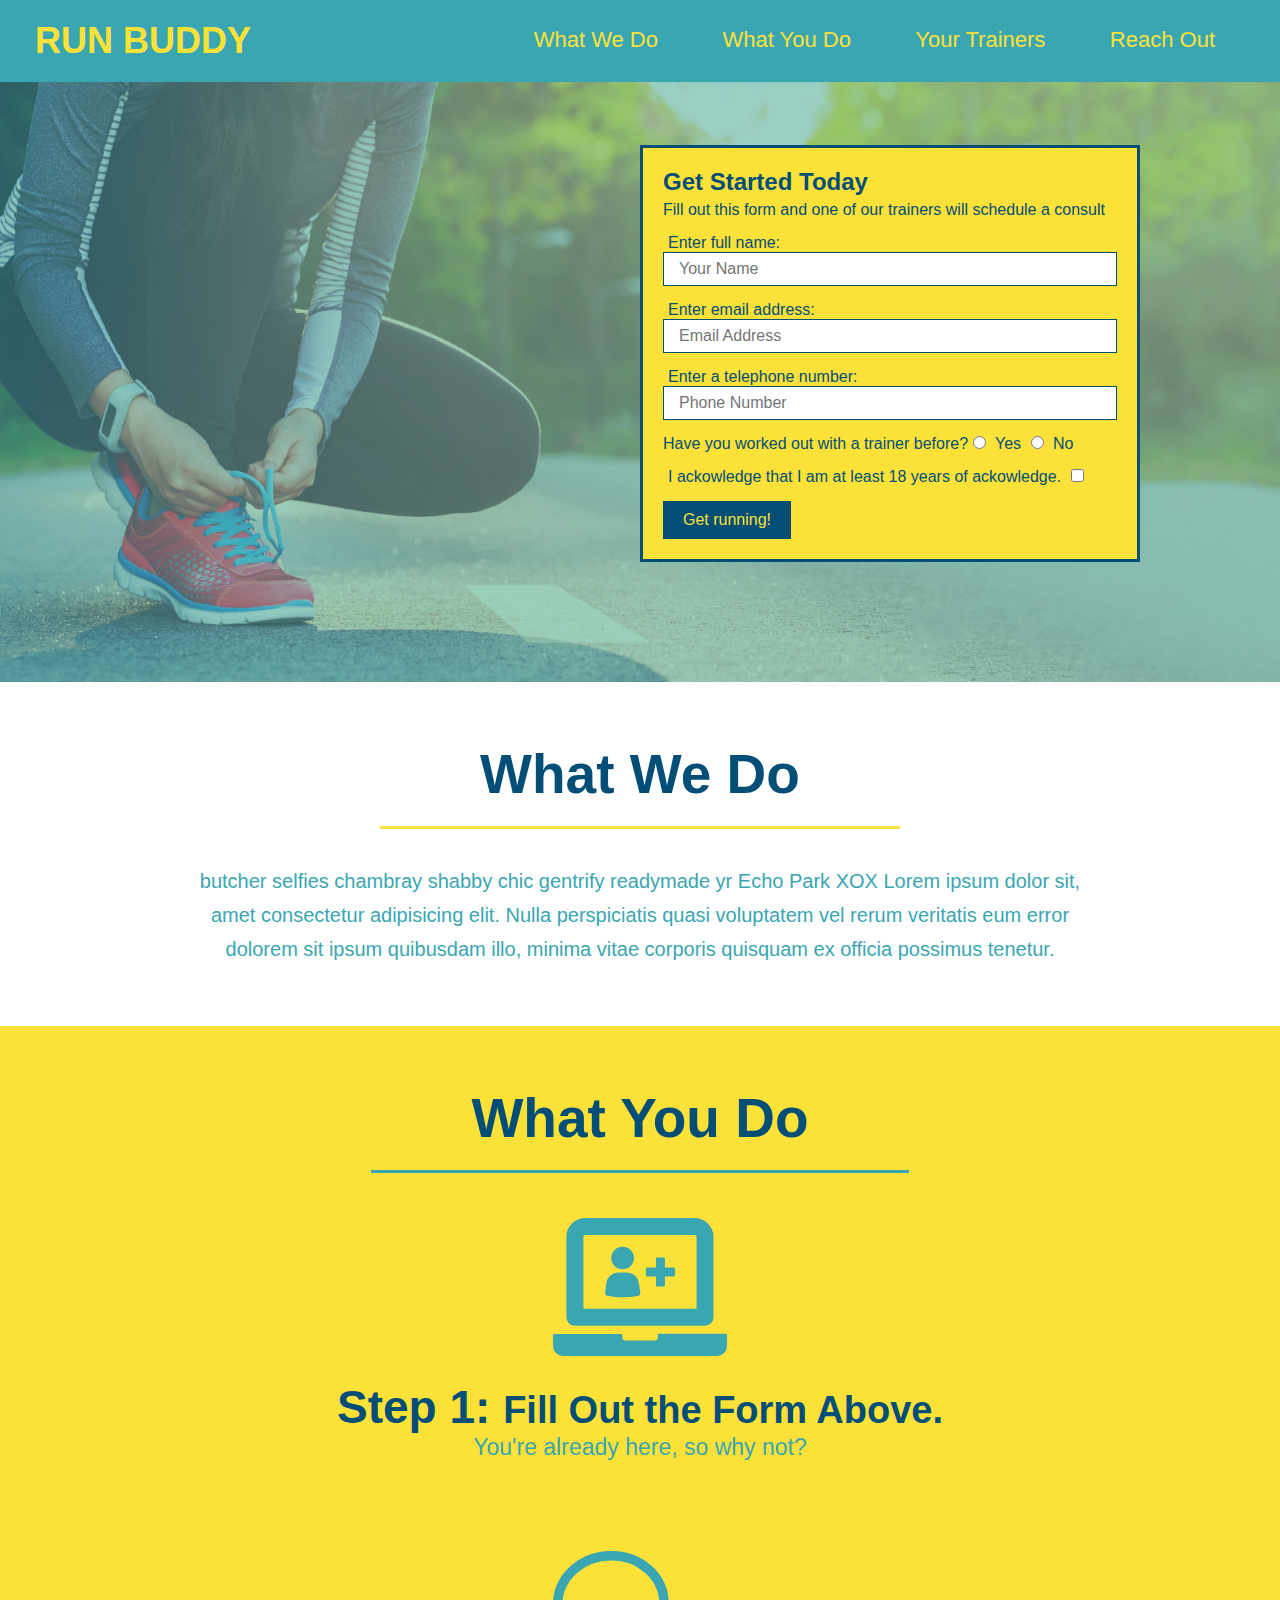
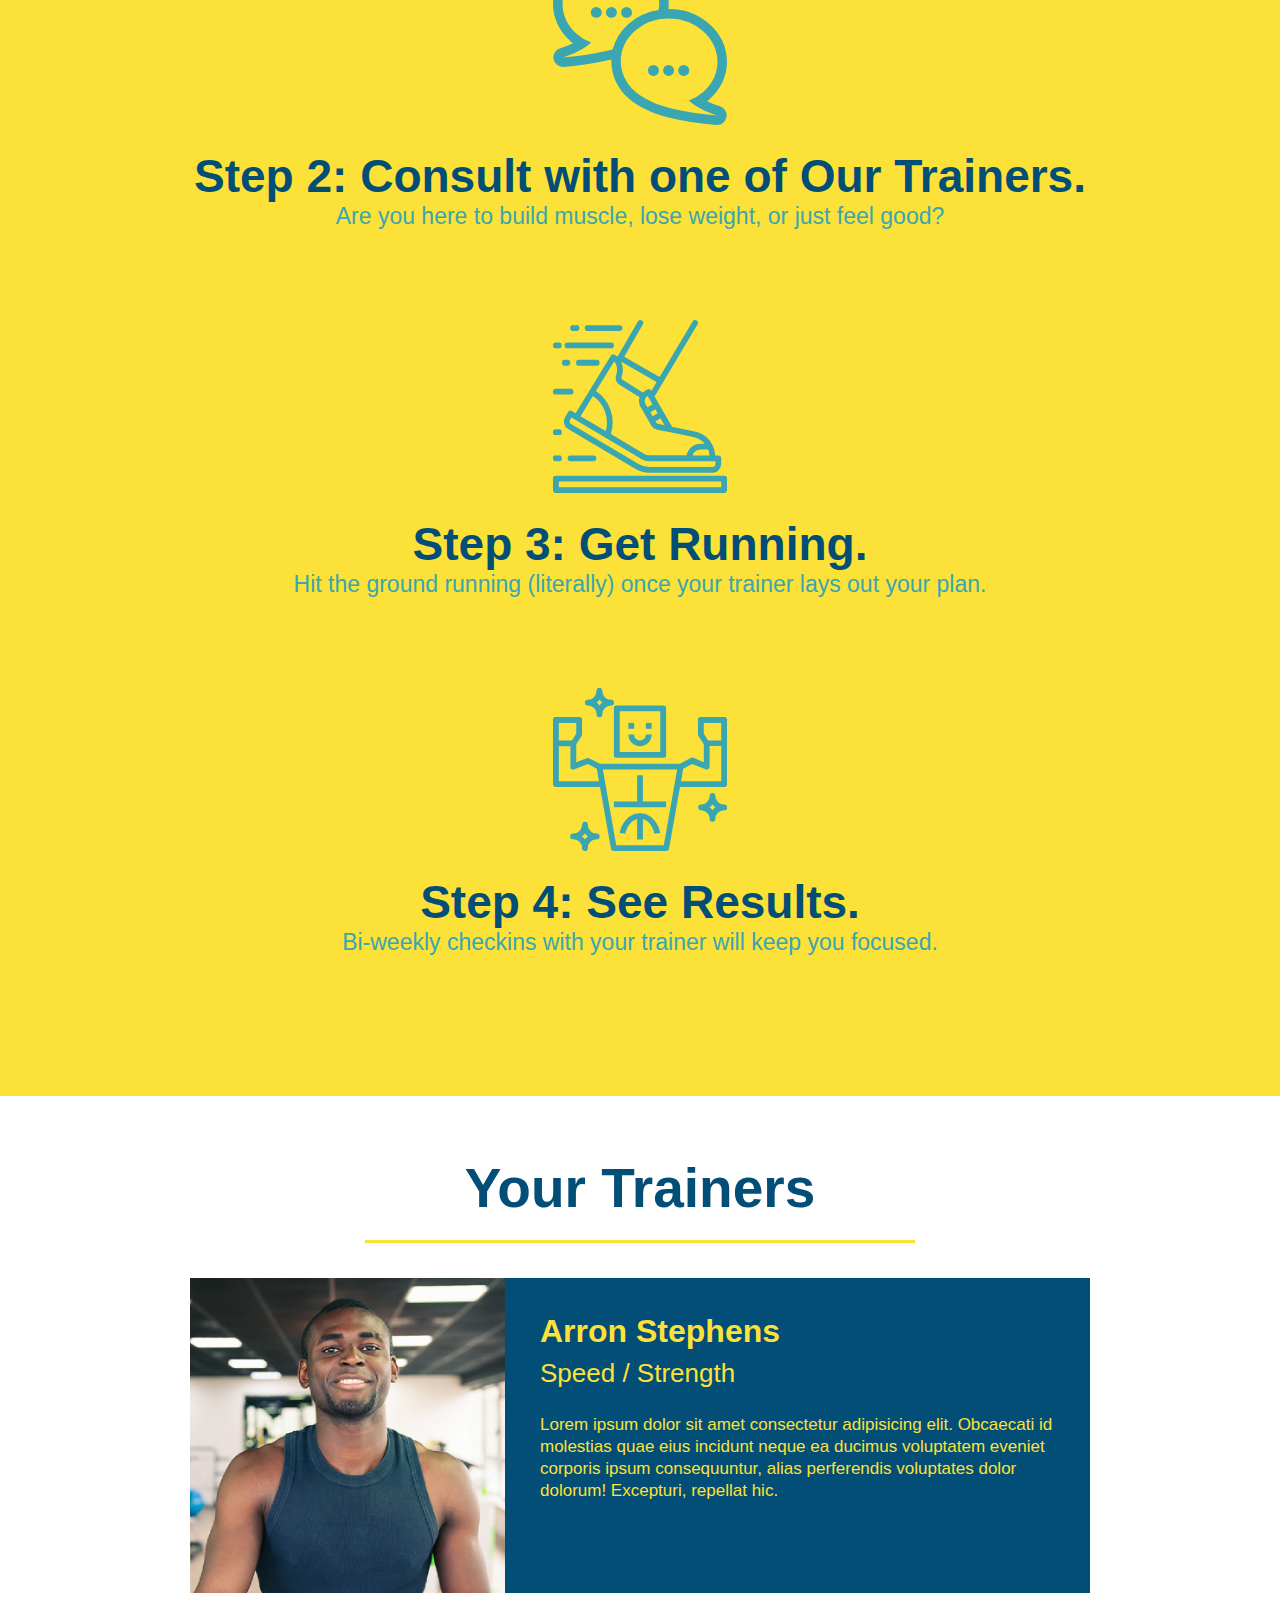
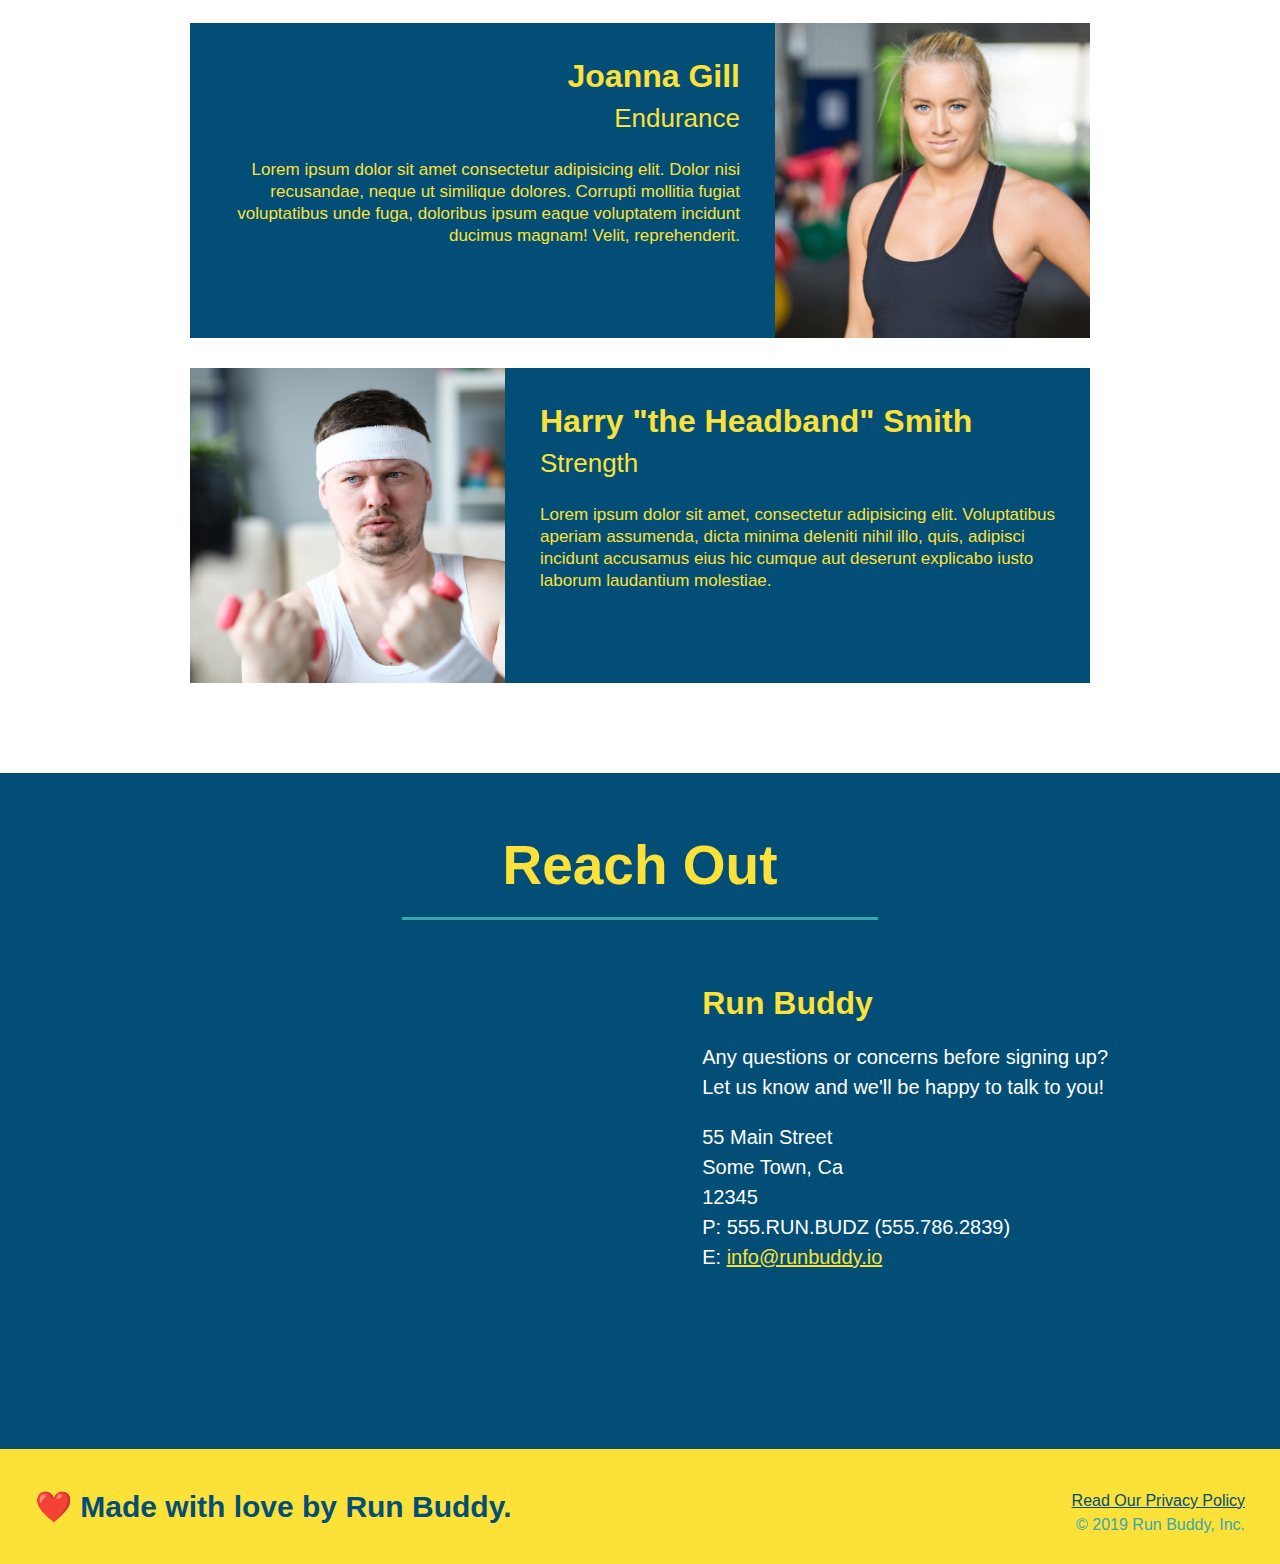
==== index.html @ dbcf0a09 "privacy policy" ====
<!DOCTYPE html>
<html lang="en">
  <head>
    <meta charset="UTF-8" />
    <meta http-equiv="X-UA-Compatible" content="IE=edge" />
    <meta name="viewport" content="width=device-width, initial-scale=1.0" />
    <title>Run Buddy</title>
    <link rel="stylesheet" href="./assets/css/style.css" />
  </head>
  <body>
    <!-- navigation -->
    <header>
      <h1>
        <a href="/">RUN BUDDY</a>
      </h1>
      <nav>
        <!-- Unordered list element -->
        <ul>
          <!-- List item element -->
          <li>
            <!-- Anchor element -->
            <a href="#what-we-do">What We Do</a>
          </li>
          <li>
            <a href="#what-you-do">What You Do</a>
          </li>
          <li>
            <a href="#your-trainers">Your Trainers</a>
          </li>
          <li>
            <a href="#reach-out">Reach Out</a>
          </li>
        </ul>
      </nav>
    </header>

    <!-- hero/jumbotron -->
    <section class="hero">
      <div class="hero-form">
        <h3>Get Started Today</h3>
        <p>
          Fill out this form and one of our trainers will schedule a consult
        </p>
        <form>
          <label for="name">Enter full name:</label>
          <input
            type="text"
            placeholder="Your Name"
            name="name"
            id="name"
            class="form-input"
          />
          <label for="email">Enter email address:</label>
          <input
            type="email"
            placeholder="Email Address"
            name="email"
            id="email"
            class="form-input"
          />
          <label for="phone">Enter a telephone number:</label>
          <input
            type="tel"
            placeholder="Phone Number"
            name="phone"
            id="phone"
            class="form-input"
          />
          <p>
            Have you worked out with a trainer before?
            <input type="radio" name="trainer-confirm" id="trainer-yes" />
            <label for="trainer-yes">Yes</label>
            <input type="radio" name="trainer-confirm" id="trainer-no" />
            <label for="trainer-no">No</label>
          </p>
          <p>
            <label for="checkbox"
              >I ackowledge that I am at least 18 years of ackowledge.</label
            >
            <input type="checkbox" name="age-confirm" id="checkbox" />
          </p>
          <button type="submit">Get running!</button>
        </form>
      </div>
    </section>
    <!-- end hero -->

    <!-- "what we do" section -->
    <section id="what-we-do" class="intro">
      <h2 class="section-title primary-border">What We Do</h2>
      <p>
        butcher selfies chambray shabby chic gentrify readymade yr Echo Park XOX
        Lorem ipsum dolor sit, amet consectetur adipisicing elit. Nulla
        perspiciatis quasi voluptatem vel rerum veritatis eum error dolorem sit
        ipsum quibusdam illo, minima vitae corporis quisquam ex officia possimus
        tenetur.
      </p>
    </section>

    <!-- "what you do" section -->
    <section id="what-you-do" class="steps">
      <h2 class="section-title secondary-border">What You Do</h2>

      <div>
        <img src="./assets/images/step-1.svg" alt="" />
        <h3>Step 1: <span>Fill Out the Form Above.</span></h3>
        <p>You're already here, so why not?</p>
      </div>

      <div>
        <img src="./assets/images/step-2.svg" alt="" />
        <h3>Step 2: Consult with one of Our Trainers.</h3>
        <p>Are you here to build muscle, lose weight, or just feel good?</p>
      </div>

      <div>
        <img src="./assets/images/step-3.svg" alt="" />
        <h3>Step 3: Get Running.</h3>
        <p>
          Hit the ground running (literally) once your trainer lays out your
          plan.
        </p>
      </div>

      <div>
        <img src="./assets/images/step-4.svg" alt="" />
        <h3>Step 4: See Results.</h3>
        <p>Bi-weekly checkins with your trainer will keep you focused.</p>
      </div>
    </section>

    <!-- "your trainers" section -->
    <section id="your-trainers" class="trainers">
      <h2 class="section-title primary-border">Your Trainers</h2>
      <!-- first trainer bio -->
      <article class="trainer">
        <img
          src="./assets/images/trainer-1.jpg"
          alt="Arron Stephens in his workout clothes, ready to pump iron"
        />
        <div class="trainer-bio text-left">
          <h3>Arron Stephens</h3>
          <h4>Speed / Strength</h4>
          <p>
            Lorem ipsum dolor sit amet consectetur adipisicing elit. Obcaecati
            id molestias quae eius incidunt neque ea ducimus voluptatem eveniet
            corporis ipsum consequuntur, alias perferendis voluptates dolor
            dolorum! Excepturi, repellat hic.
          </p>
        </div>
      </article>

      <!-- second trainer bio -->
      <article class="trainer">
        <div class="trainer-bio text-right">
          <h3>Joanna Gill</h3>
          <h4>Endurance</h4>
          <p>
            Lorem ipsum dolor sit amet consectetur adipisicing elit. Dolor nisi
            recusandae, neque ut similique dolores. Corrupti mollitia fugiat
            voluptatibus unde fuga, doloribus ipsum eaque voluptatem incidunt
            ducimus magnam! Velit, reprehenderit.
          </p>
        </div>
        <img
          src="./assets/images/trainer-2.jpg"
          alt="Joanna Gill cooling off after a workout"
        />
      </article>

      <!-- third trainer bio -->
      <article class="trainer">
        <img
          src="./assets/images/trainer-3.jpg"
          alt="Harry Smith wearing a headband and lifting comically small pick weights"
        />
        <div class="trainer-bio text-left">
          <h3>Harry "the Headband" Smith</h3>
          <h4>Strength</h4>
          <p>
            Lorem ipsum dolor sit amet, consectetur adipisicing elit.
            Voluptatibus aperiam assumenda, dicta minima deleniti nihil illo,
            quis, adipisci incidunt accusamus eius hic cumque aut deserunt
            explicabo iusto laborum laudantium molestiae.
          </p>
        </div>
      </article>
    </section>

    <!-- "reach out" section -->
    <section id="reach-out" class="contact">
      <h2 class="section-title secondary-border">Reach Out</h2>

      <!-- contact container -->
      <div class="contact-info">
        <div>
          <iframe
            src="https://www.google.com/maps/embed?pb=!1m18!1m12!1m3!1d3260.3465795757857!2d-80.78677538434223!3d35.19783518030965!2m3!1f0!2f0!3f0!3m2!1i1024!2i768!4f13.1!3m3!1m2!1s0x8854203e83186097%3A0xf9cd28a98b1a305d!2s4221%20Commonwealth%20Ave%2C%20Charlotte%2C%20NC%2028205!5e0!3m2!1sen!2sus!4v1635242541361!5m2!1sen!2sus"
            style="border: 0"
            allowfullscreen=""
            loading="lazy"
          >
          </iframe>
        </div>
        <div>
          <h3>Run Buddy</h3>
          <p>
            Any questions or concerns before signing up?
            <br />
            Let us know and we'll be happy to talk to you!
          </p>
          <address>
            55 Main Street <br />
            Some Town, Ca <br />
            12345<br />
            P: 555.RUN.BUDZ (555.786.2839)<br />
            E: <a href="mailto:info@runbuddy.io">info@runbuddy.io</a>
          </address>
        </div>
      </div>
    </section>

    <!-- footer -->
    <footer>
      <h2>❤️ Made with love by Run Buddy.</h2>
      <div>
        <a href="./privacy-policy.html">Read Our Privacy Policy</a><br />
        &copy; 2019 Run Buddy, Inc.
      </div>
    </footer>
  </body>
</html>
---- assets/css/style.css ----
* {
    margin: 0;
    padding: 0;
    box-sizing: border-box;
}

body {
    color: #39a6b2;
    font-family: Helvetica, Arial, sans-serif;
}

header {
    padding: 20px 35px;
    background-color: #39a6b2;
}

header h1 {
    font-weight: bold;
    font-size: 36px;
    color: #fce138;
    margin: 0;
    display: inline;
}

header a {
    text-decoration: none;
    color: #fce138;
}

header nav {
    float: right;
    margin: 7px 0;
}

header nav ul li {
    display: inline;
}

header nav ul li a {
    margin: 0 30px;
    font-weight: lighter;
    font-size: 22px;
}

footer {
    background: #fce138;
    width: 100%;
    padding: 40px 35px;
}

footer h2 {
    display: inline;
    color: #024e76;
    font-size: 30px;
    margin: 0;
}

footer div {
    float: right;
    line-height: 1.5;
    text-align: right;
}

footer a {
    color: #024e76;
}

section {
    padding: 60px;
}

/* Hero Style Start */
.hero {
    background-image: url("../images/hero-bg.jpg");
    height: 600px;
    background-size: cover;
    background-position: center;
    position: relative;
}

.hero-form {
    border: solid 3px #024e76;
    background-color: #fce138;
    padding: 20px;
    width: 500px;
    color: #024e76;
    position: absolute;
    bottom: 120px;
    right: 140px;
}

.hero-form h3 {
    font-size: 24px;
    margin: 0px;
}

.hero-form p {
    margin: 5px 0 15px 0;
}

.form-input {
    border: 1px solid #024e76;
    display: block;
    padding: 7px 15px;
    font-size: 16px;
    color: #024e76;
    width: 100%;
    margin-bottom: 15px;
}

.hero-form label {
    margin: 0 5px;
}

.hero-form button {
    color: #fce138;
    background-color: #024e76;
    border: none;
    padding: 10px 20px;
    font-size: 16px;
}
/* Hero Style End */

.intro {
    text-align: center;
}

.intro p {
    line-height: 1.7;
    color: #39a6b2;
    width: 80%;
    font-size: 20px;
    margin: 0 auto;
}

.steps {
    text-align: center;
    background: #fce138;
}

.steps div {
    margin-bottom: 80px;
}

.steps img {
    width: 15%;
    margin: 10px 0;
}

.steps h3 {
    color: #024e76;
    font-size: 46px;
    margin-top: 10px;
}

.steps p {
    color: #39a6b2;
    font-size: 23px;
}

.steps span {
    font-size: 38px;
}

/*trainers section*/
.trainers {
    text-align: center;
}

.trainer {
    width: 900px;
    margin: 0 auto 30px auto;
    background: #024e76;
    color: #fce138;
    overflow: auto;
}

.trainer img {
    width: 35%;
    float: left;
}

.trainer-bio {
    padding: 35px;
    float: left;
    width: 65%;
}

.trainer-bio h3 {
    font-size: 32px;
    margin-bottom: 8px;
}

.trainer-bio h4 {
    font-weight: lighter;
    font-size: 26px;
    margin-bottom: 25px;
}

.trainer-bio p {
    font-size: 17px;
    line-height: 1.3;
}

/* Reach Out Styles Start */
.contact {
    text-align: center;
    background: #024e76;
}

.contact h2 {
    color: #fce138;
}

.contact-info iframe {
    width: 400px;
    height: 400px;
}

.contact-info div {
    width: 410px;
    display: inline-block;
    vertical-align: top;
    text-align: left;
    margin: 30px 0 0 60px;
    color: white;
}

.contact-info h3 {
    color: #fce138;
    font-size: 32px;
}

.contact-info p, .contact-info address {
    margin: 20px 0;
    line-height: 1.5;
    font-size: 20px;
    font-style: normal;
}

.contact-info a {
    color: #fce138;
}

/*utility classes*/
.section-title {
    font-size: 55px;
    display: inline-block;
    padding: 0 100px 20px 100px;
    border-bottom: 3px solid;
    margin-bottom: 35px;
    color: #024e76;
  }
    
.primary-border {
    border-color: #fce138;
  }

.secondary-border {
    border-color: #39a6b2;
}

.text-left {
    text-align: left;
}

.text-right {
    text-align: right;
}
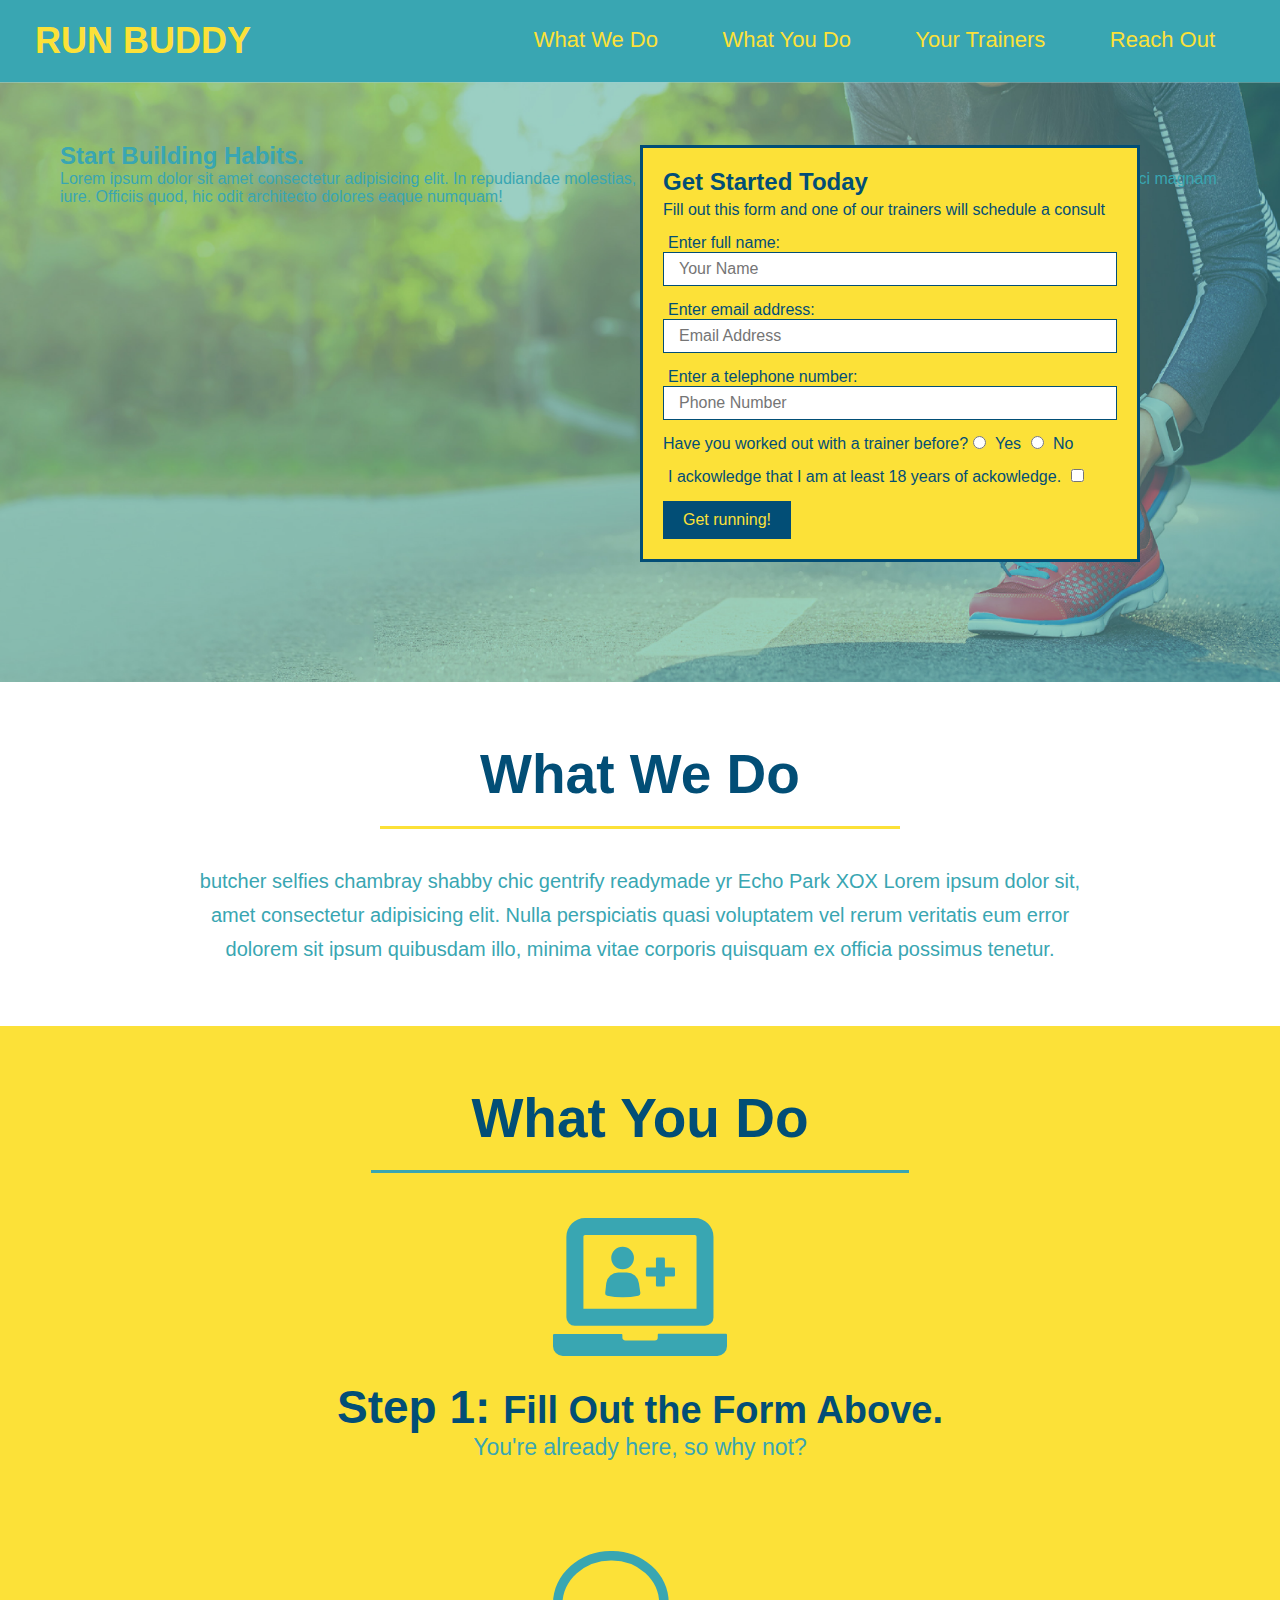
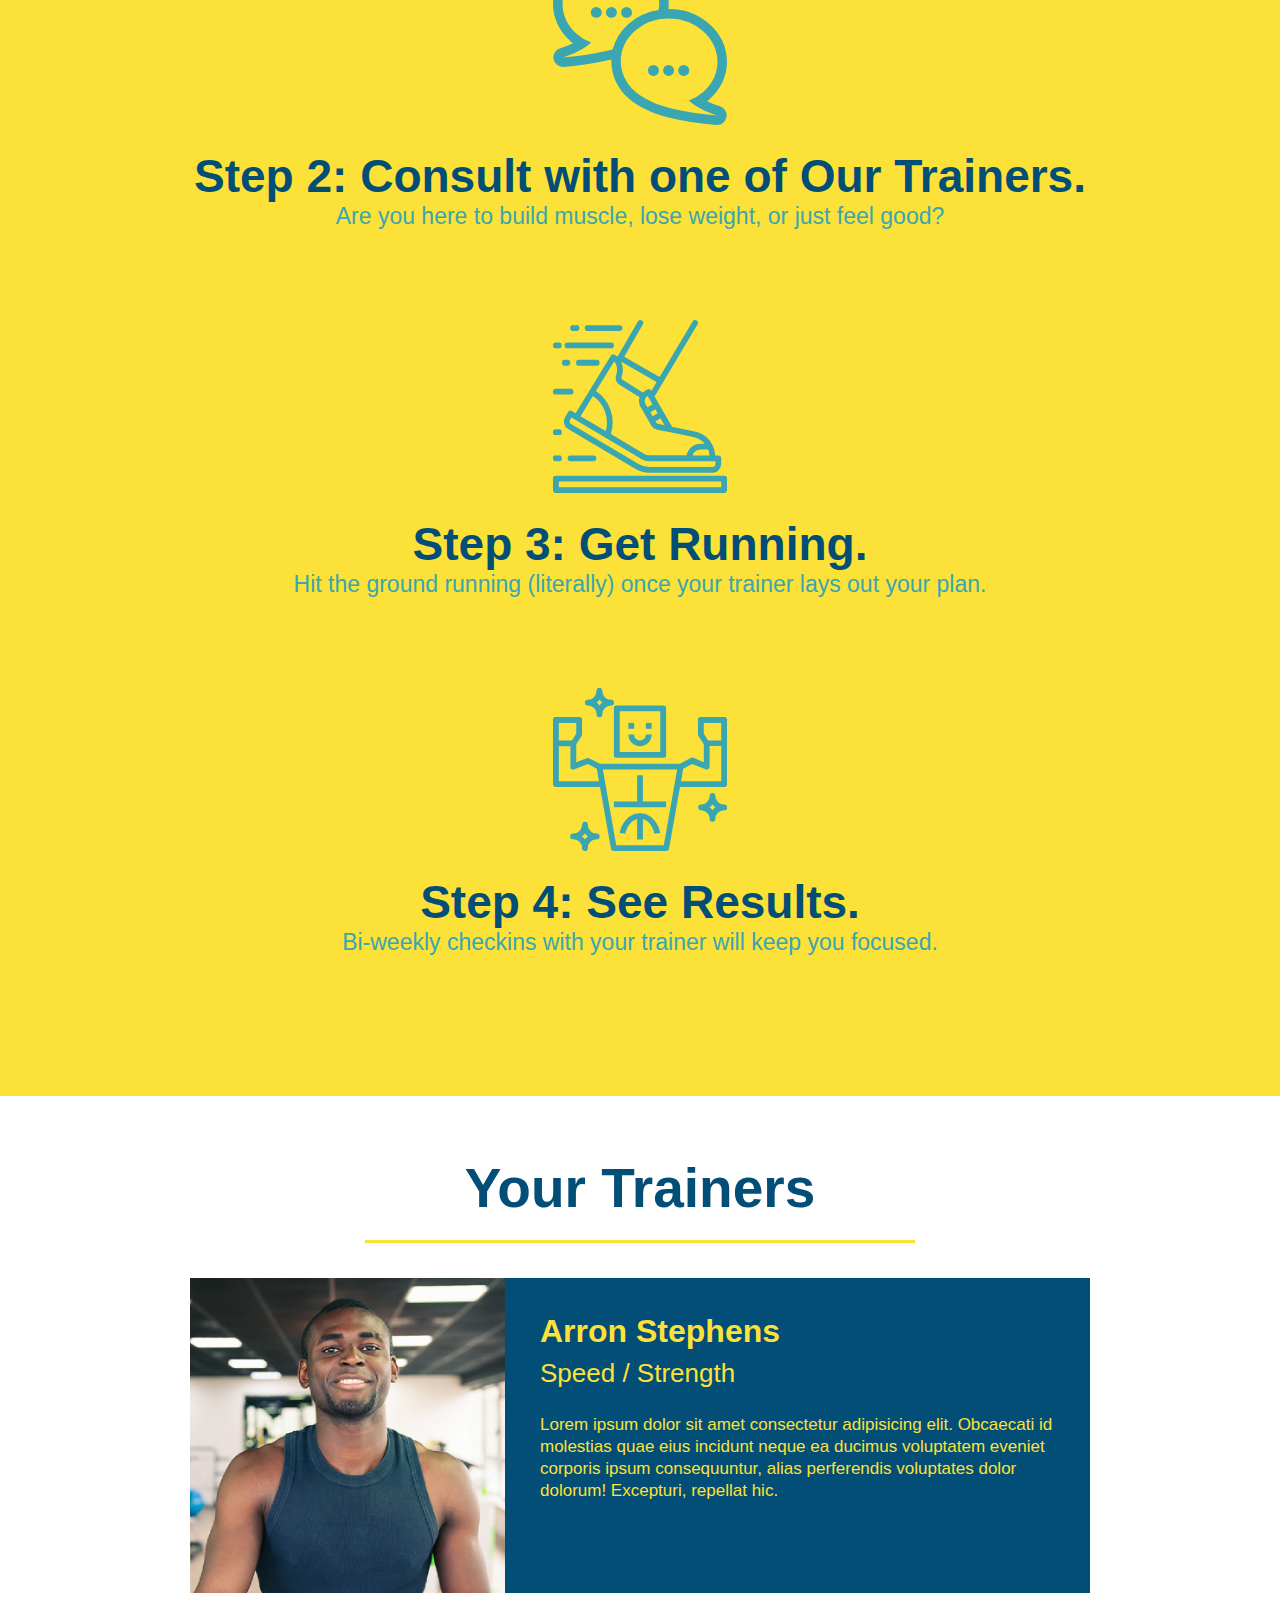
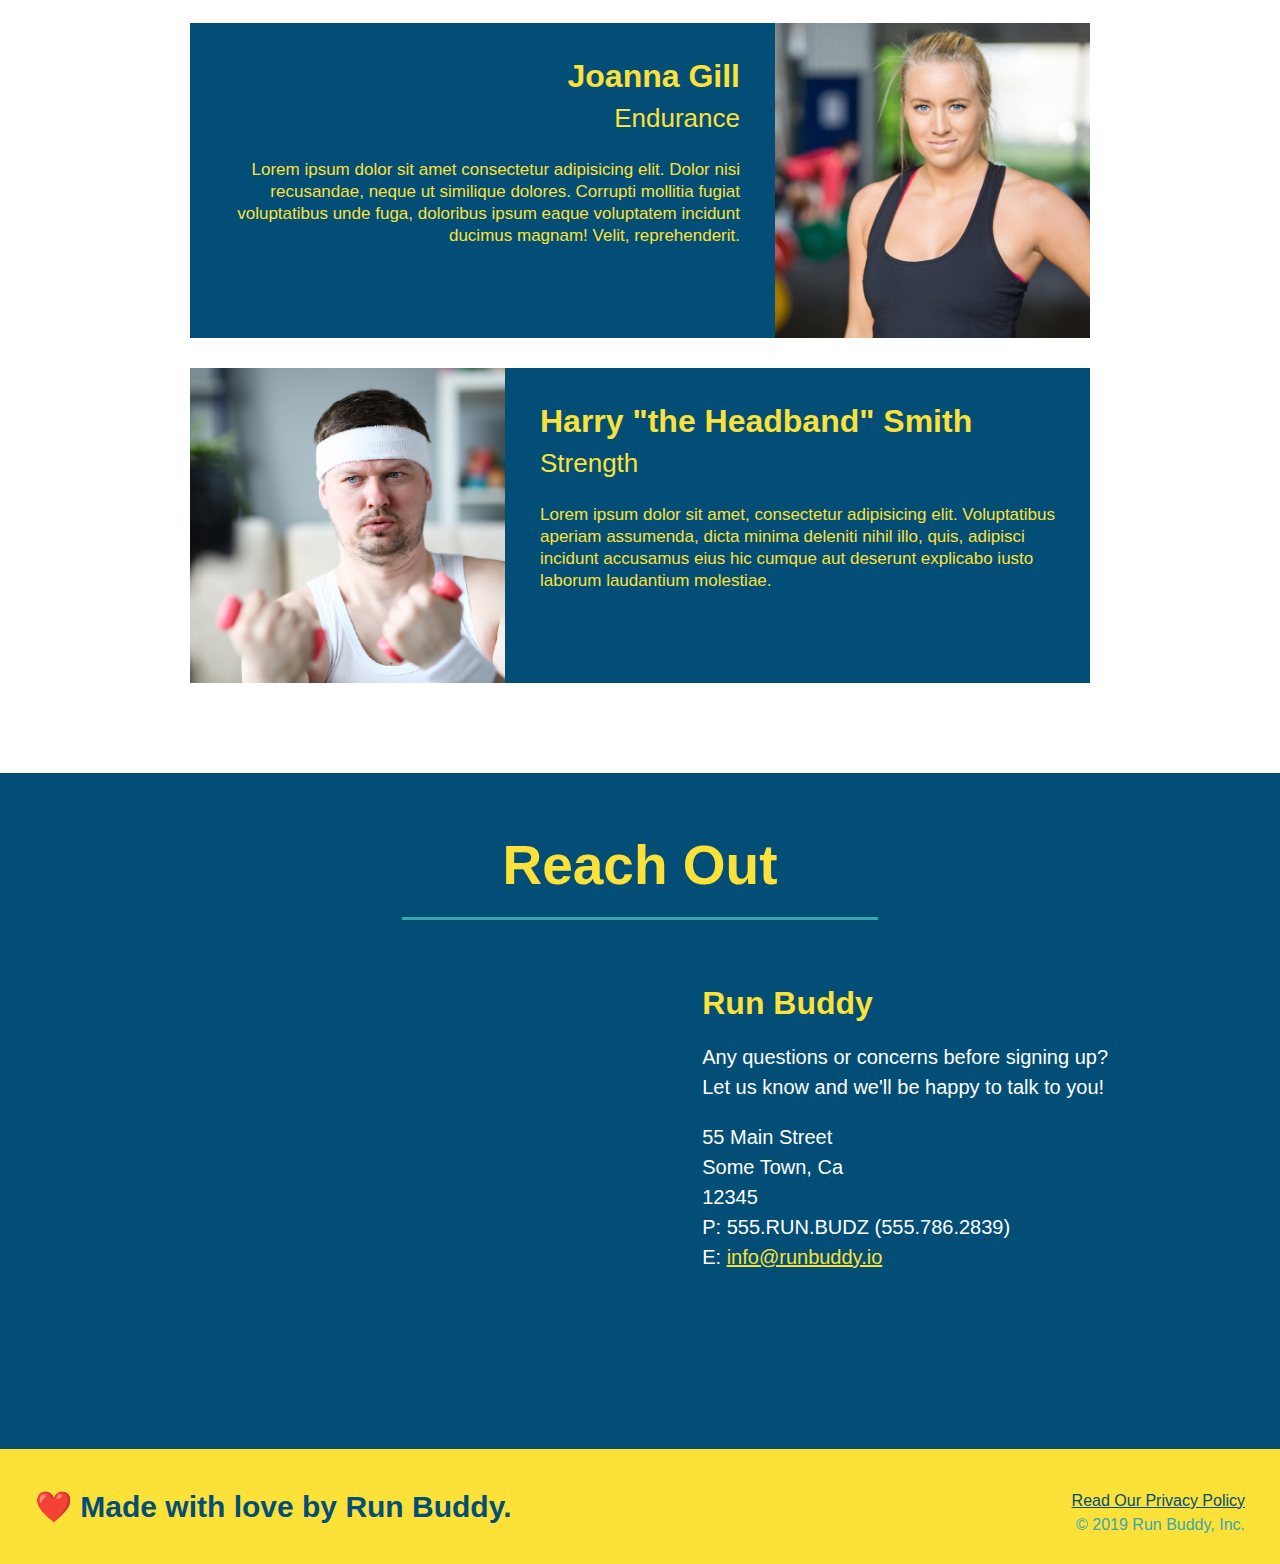
==== commit 29dbc5ec: "add content to hero, replace image" ====
--- a/index.html
+++ b/index.html
@@ -36,6 +36,12 @@
 
     <!-- hero/jumbotron -->
     <section class="hero">
+      <div class="hero-cta">
+        <h2>Start Building Habits.</h2>
+        <p>
+          Lorem ipsum dolor sit amet consectetur adipisicing elit. In repudiandae molestias, accusamus culpa harum officiis, necessitatibus tenetur sint non, adipisci magnam iure. Officiis quod, hic odit architecto dolores eaque numquam!
+        </p>
+      </div>
       <div class="hero-form">
         <h3>Get Started Today</h3>
         <p>
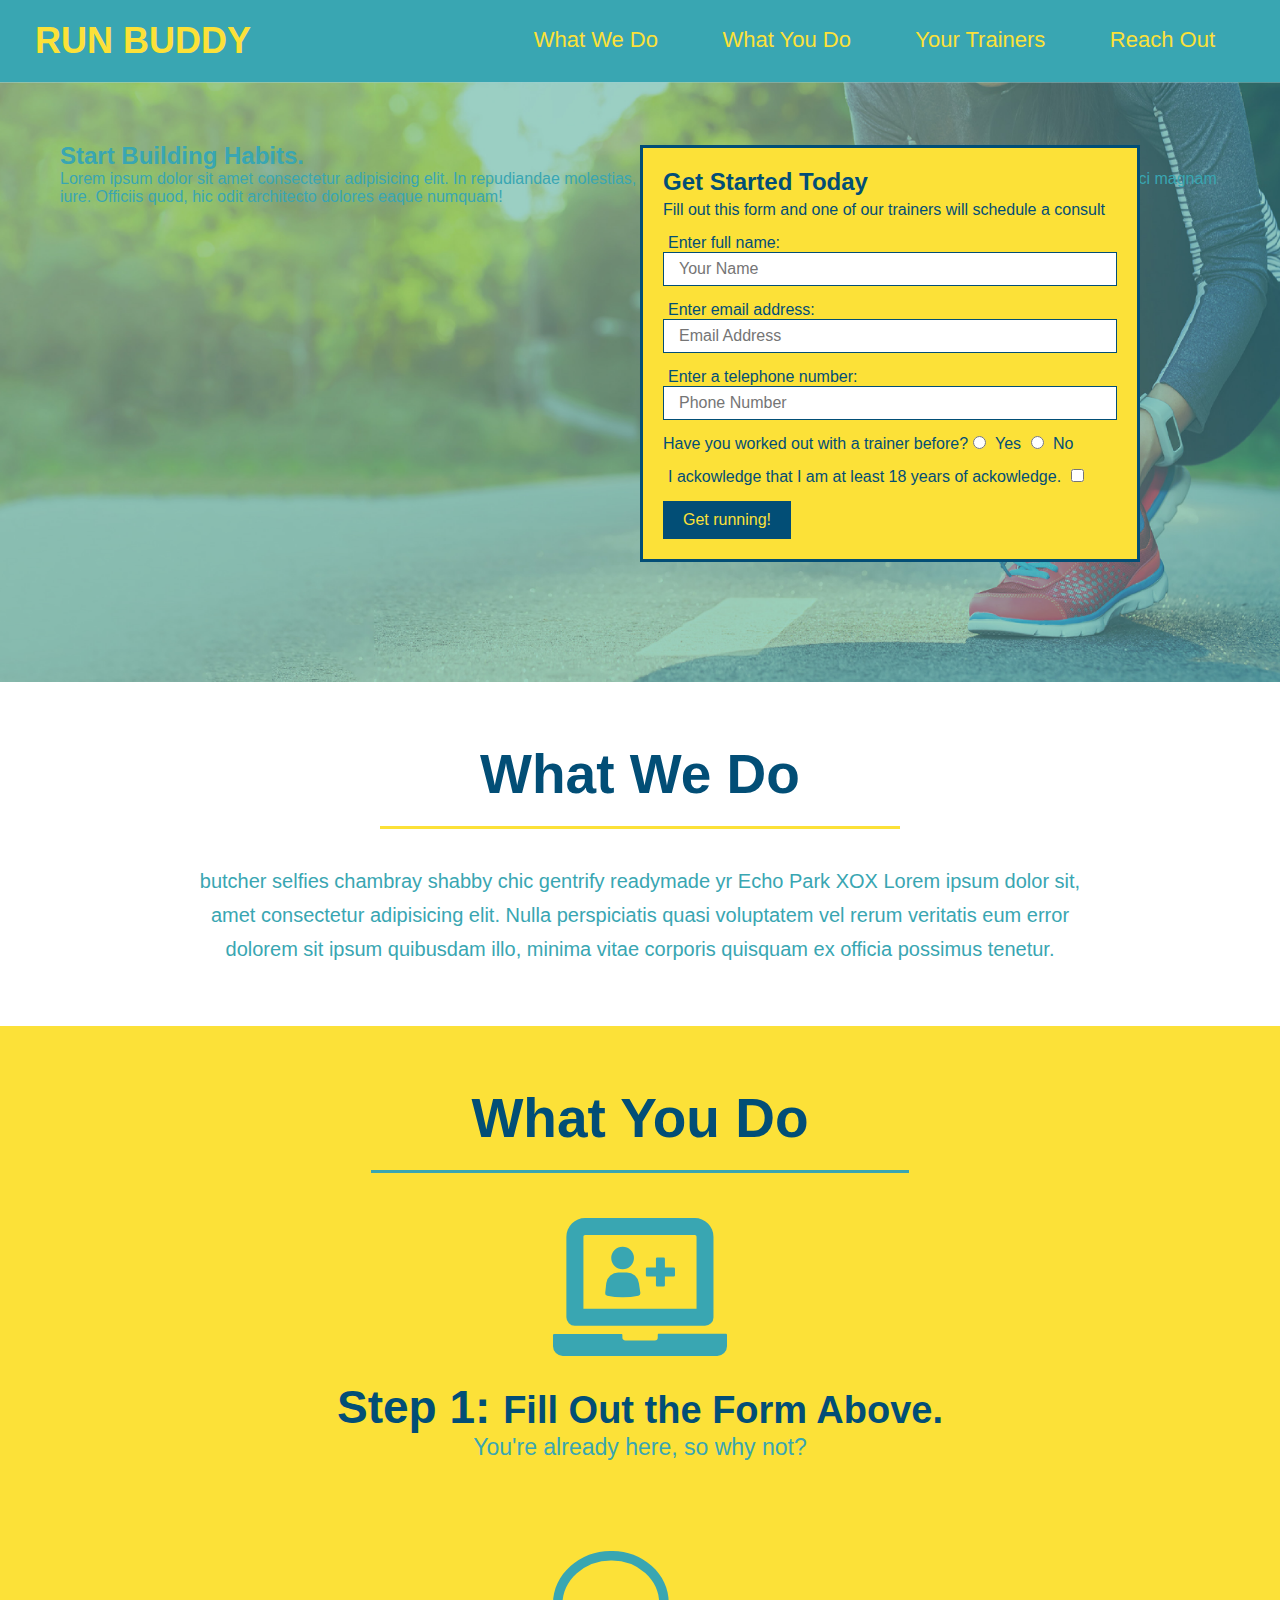
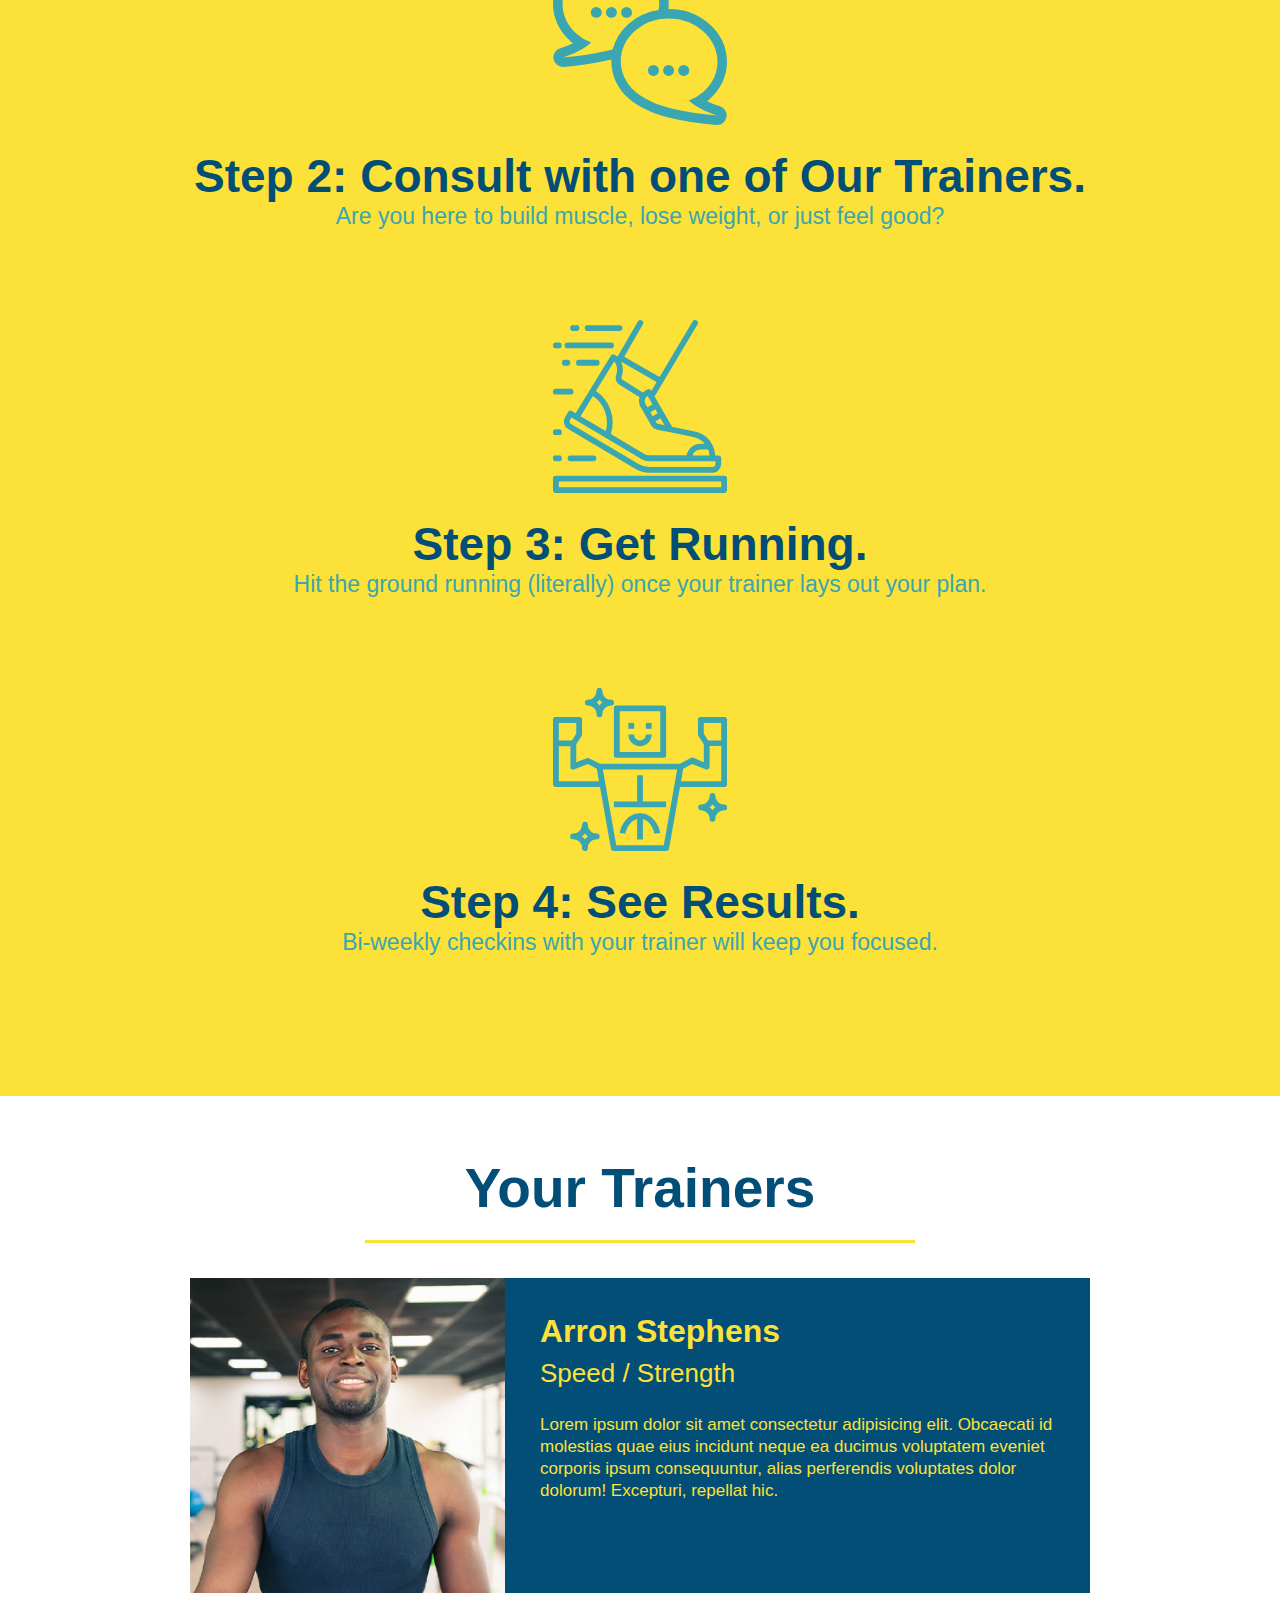
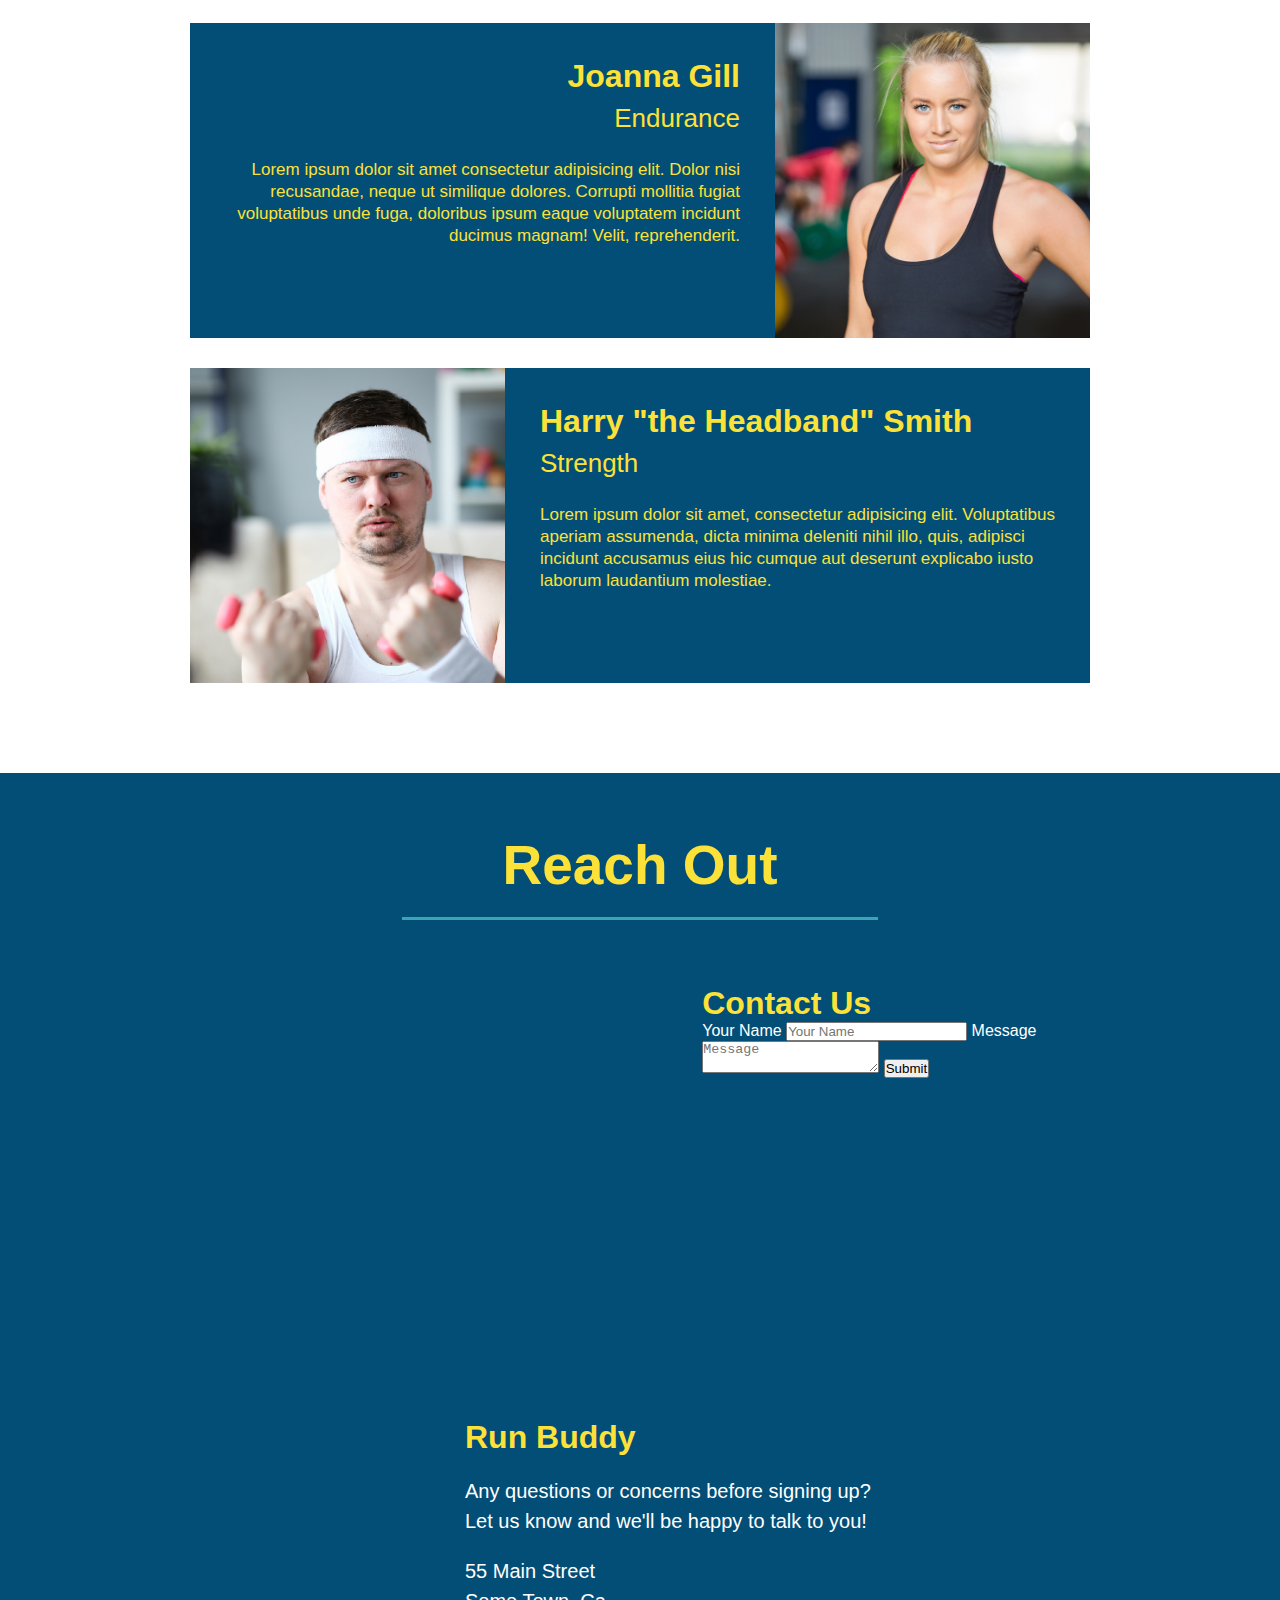
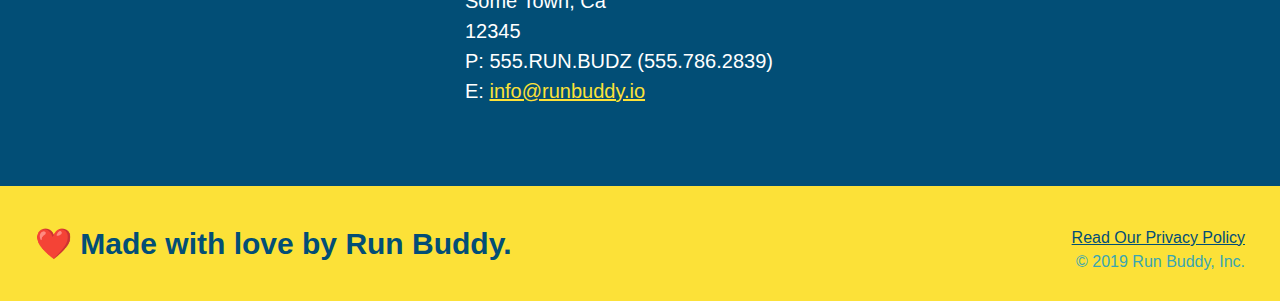
==== commit 4636d7c2: "add contact form" ====
--- a/index.html
+++ b/index.html
@@ -208,6 +208,18 @@
           >
           </iframe>
         </div>
+        <div class="contact-form">      
+        <h3>Contact Us</h3>
+        <form>
+          <label for="contact-name">Your Name</label>
+          <input type="text" id="contact-name" placeholder="Your Name" />
+        
+          <label for="contact-message">Message</label>
+          <textarea id="contact-message" placeholder="Message"></textarea>
+        
+          <button type="submit">Submit</button>
+        </form>
+        </div>
         <div>
           <h3>Run Buddy</h3>
           <p>
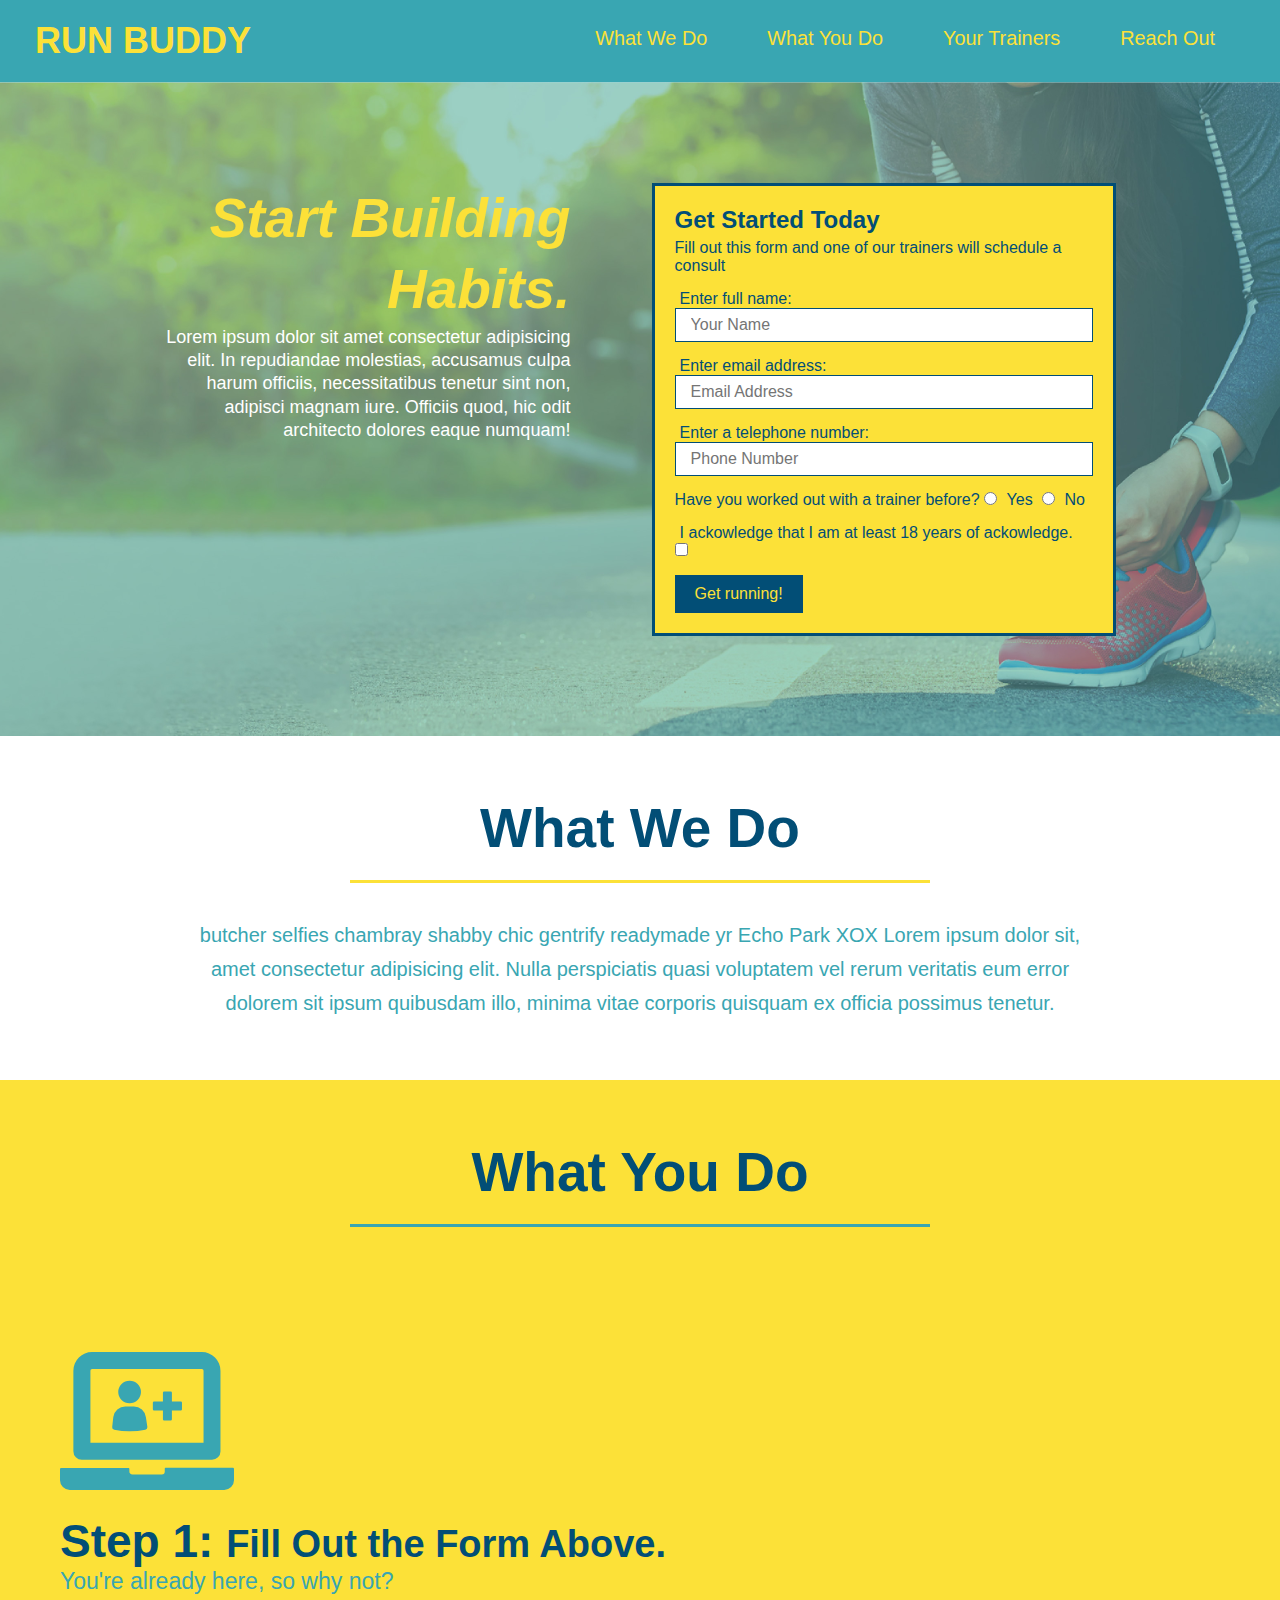
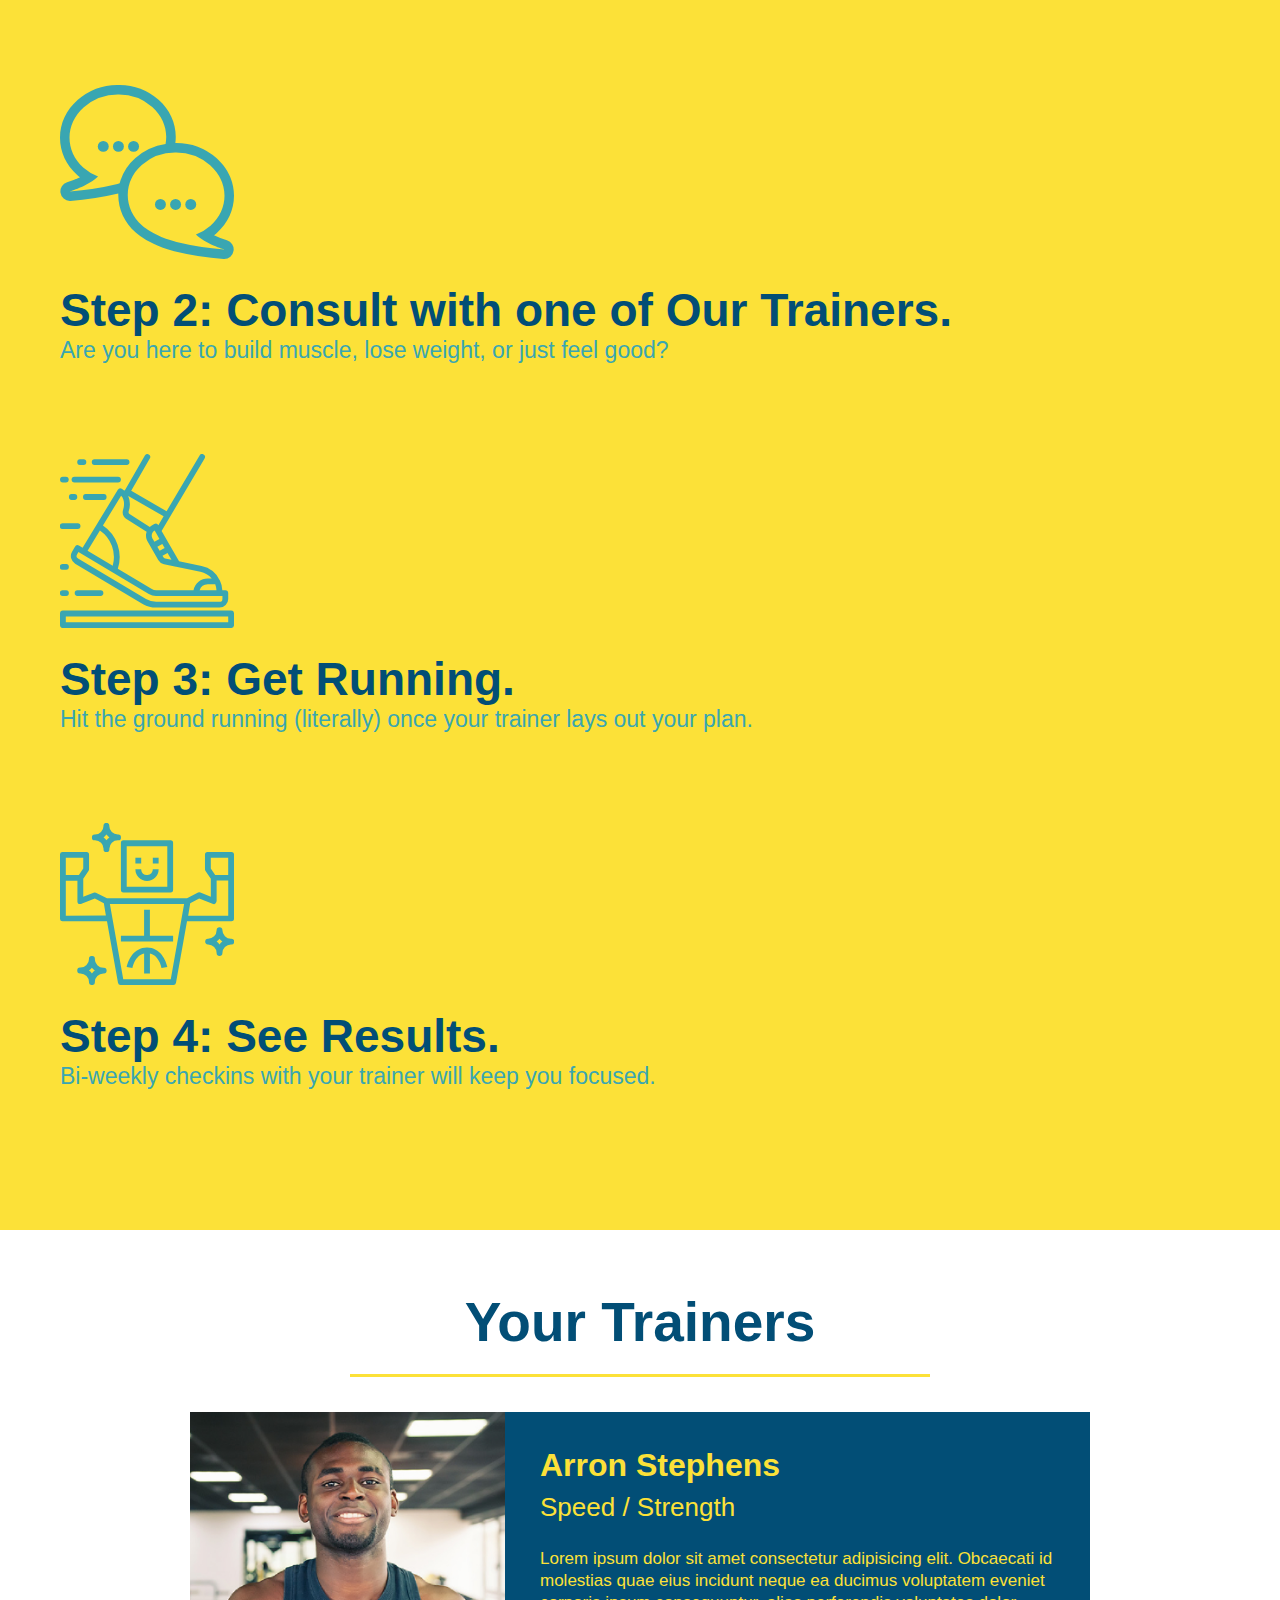
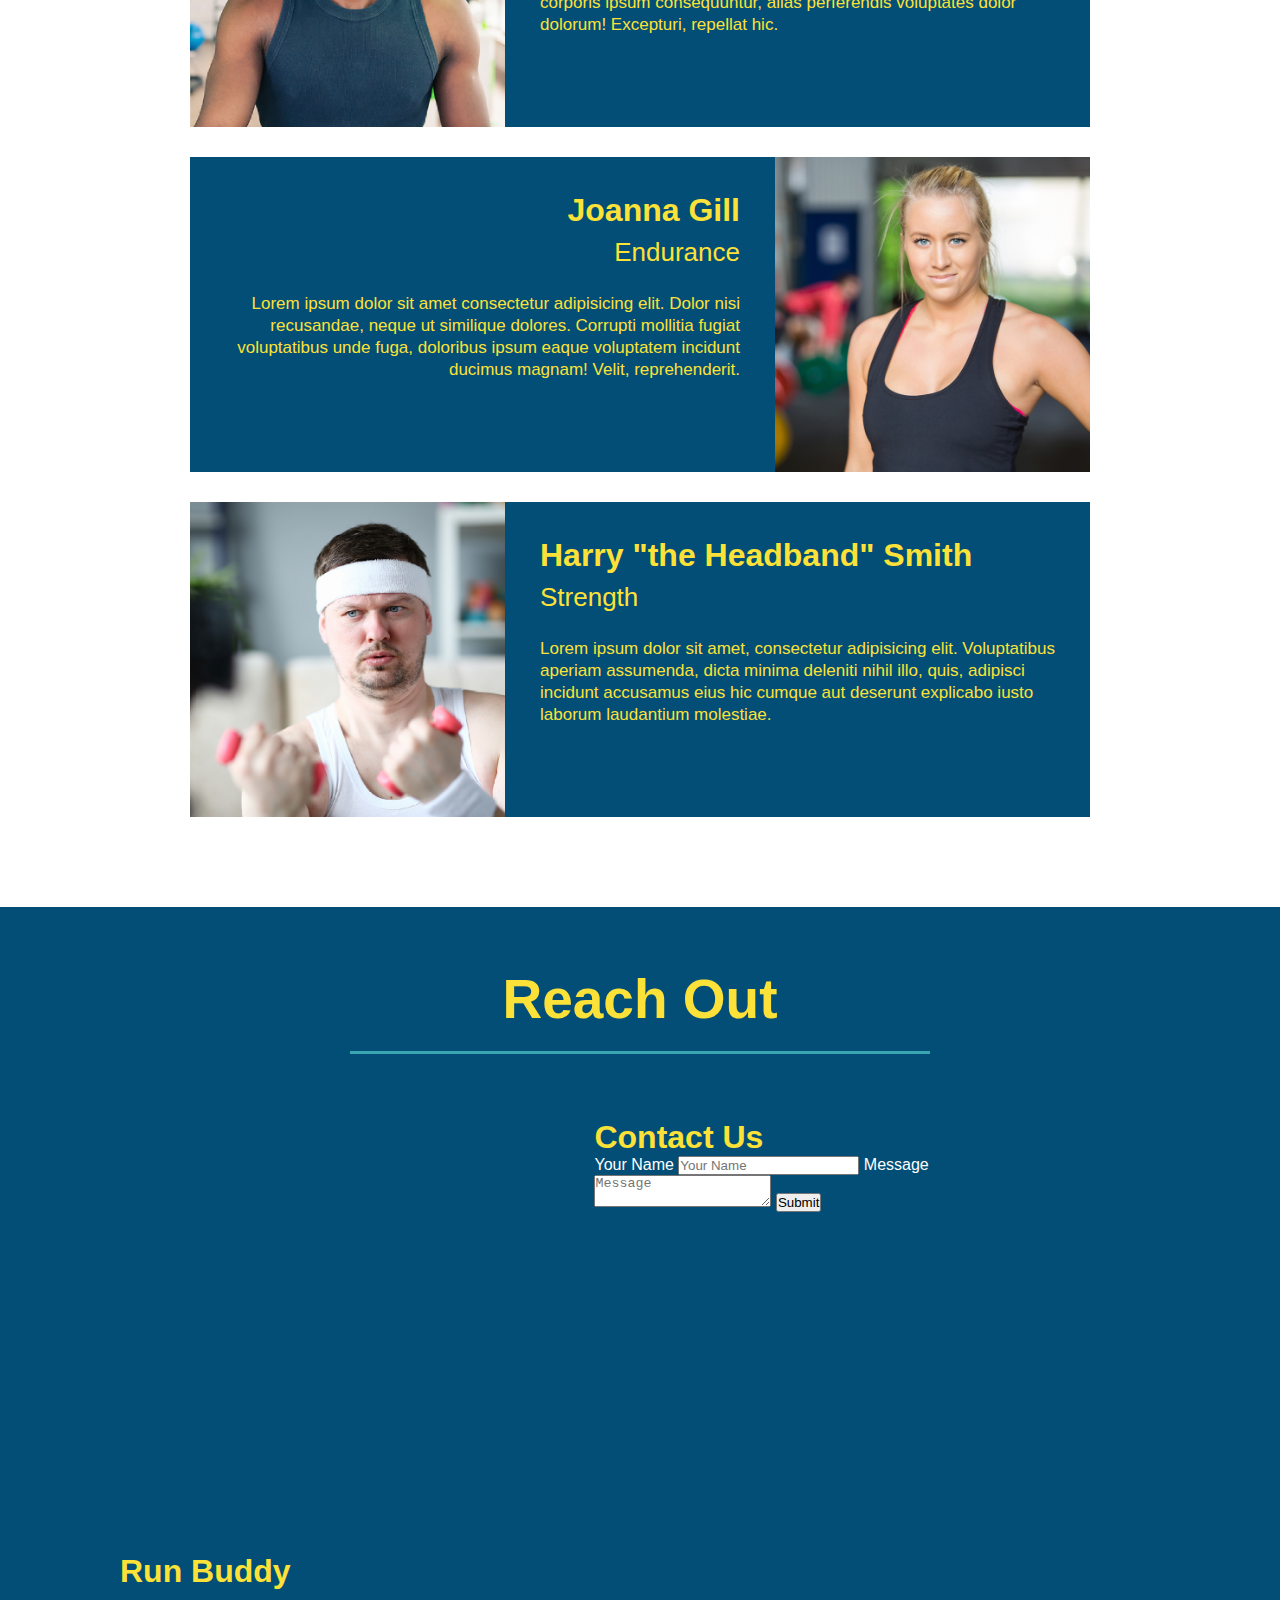
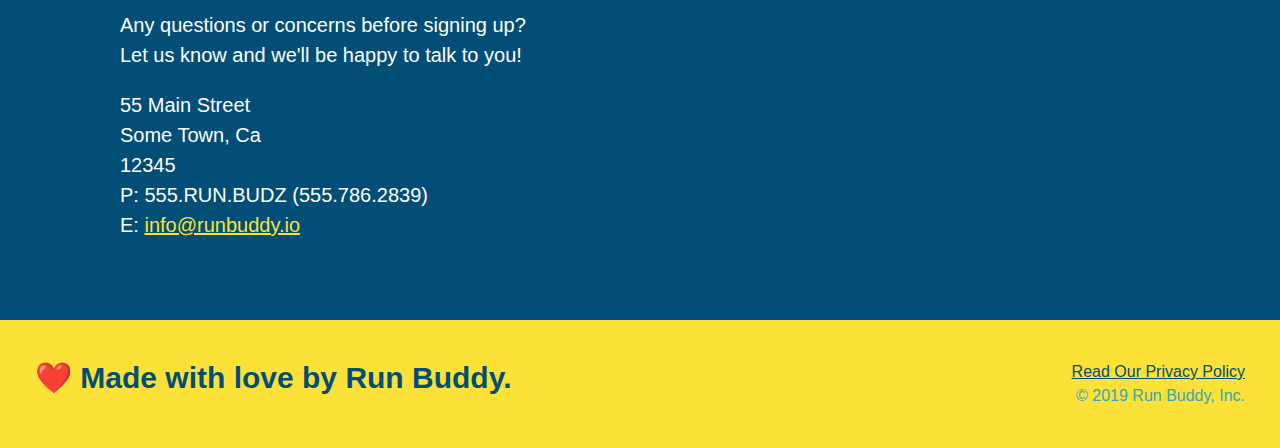
==== commit ae92939f: "center section titles with flexbox" ====
--- a/index.html
+++ b/index.html
@@ -93,7 +93,10 @@
 
     <!-- "what we do" section -->
     <section id="what-we-do" class="intro">
+      <div class="flex-row">
       <h2 class="section-title primary-border">What We Do</h2>
+      </div>
+      <div class="flex-row">
       <p>
         butcher selfies chambray shabby chic gentrify readymade yr Echo Park XOX
         Lorem ipsum dolor sit, amet consectetur adipisicing elit. Nulla
@@ -101,12 +104,14 @@
         ipsum quibusdam illo, minima vitae corporis quisquam ex officia possimus
         tenetur.
       </p>
+      </div>
     </section>
 
     <!-- "what you do" section -->
     <section id="what-you-do" class="steps">
+      <div class="flex-row">
       <h2 class="section-title secondary-border">What You Do</h2>
-
+      </div>
       <div>
         <img src="./assets/images/step-1.svg" alt="" />
         <h3>Step 1: <span>Fill Out the Form Above.</span></h3>
@@ -137,7 +142,9 @@
 
     <!-- "your trainers" section -->
     <section id="your-trainers" class="trainers">
+      <div class="flex-row">
       <h2 class="section-title primary-border">Your Trainers</h2>
+      </div>
       <!-- first trainer bio -->
       <article class="trainer">
         <img
--- a/assets/css/style.css
+++ b/assets/css/style.css
@@ -12,6 +12,9 @@
 header {
     padding: 20px 35px;
     background-color: #39a6b2;
+    display: flex;
+    justify-content: space-between;
+    flex-wrap: wrap;
 }
 
 header h1 {
@@ -19,7 +22,6 @@
     font-size: 36px;
     color: #fce138;
     margin: 0;
-    display: inline;
 }
 
 header a {
@@ -28,35 +30,39 @@
 }
 
 header nav {
-    float: right;
     margin: 7px 0;
 }
 
-header nav ul li {
-    display: inline;
+header nav ul {
+    display: flex;
+    flex-wrap: wrap;
+    justify-content: space-between;
+    align-items: center;
+    list-style: none;
 }
 
 header nav ul li a {
     margin: 0 30px;
     font-weight: lighter;
-    font-size: 22px;
+    font-size: 1.55vw;
 }
 
 footer {
     background: #fce138;
     width: 100%;
     padding: 40px 35px;
+    display: flex;
+    justify-content: space-between;
+    flex-wrap: wrap;
 }
 
 footer h2 {
-    display: inline;
     color: #024e76;
     font-size: 30px;
     margin: 0;
 }
 
 footer div {
-    float: right;
     line-height: 1.5;
     text-align: right;
 }
@@ -72,21 +78,20 @@
 /* Hero Style Start */
 .hero {
     background-image: url("../images/hero-bg.jpg");
-    height: 600px;
     background-size: cover;
     background-position: center;
-    position: relative;
+    display: flex;
+    justify-content: center;
+    flex-wrap: wrap;
 }
 
 .hero-form {
     border: solid 3px #024e76;
     background-color: #fce138;
     padding: 20px;
-    width: 500px;
-    color: #024e76;
-    position: absolute;
-    bottom: 120px;
-    right: 140px;
+    color: #024e76;
+    width: 40%;
+    margin: 3.5%;
 }
 
 .hero-form h3 {
@@ -96,6 +101,21 @@
 
 .hero-form p {
     margin: 5px 0 15px 0;
+}
+
+.hero-cta {
+    width: 35%;
+    text-align: right;
+    margin: 3.5%;
+    color: #fff;
+    font-size: 18px;
+    line-height: 1.3;
+}
+
+.hero-cta h2 {
+    font-style: italic;
+    font-size: 55px;
+    color: #fce138;
 }
 
 .form-input {
@@ -121,20 +141,17 @@
 }
 /* Hero Style End */
 
-.intro {
-    text-align: center;
-}
-
+/* What We Do */
 .intro p {
     line-height: 1.7;
     color: #39a6b2;
     width: 80%;
     font-size: 20px;
     margin: 0 auto;
+    text-align: center;
 }
 
 .steps {
-    text-align: center;
     background: #fce138;
 }
 
@@ -164,7 +181,6 @@
 
 /*trainers section*/
 .trainers {
-    text-align: center;
 }
 
 .trainer {
@@ -204,7 +220,6 @@
 
 /* Reach Out Styles Start */
 .contact {
-    text-align: center;
     background: #024e76;
 }
 
@@ -245,11 +260,12 @@
 /*utility classes*/
 .section-title {
     font-size: 55px;
-    display: inline-block;
-    padding: 0 100px 20px 100px;
     border-bottom: 3px solid;
-    margin-bottom: 35px;
-    color: #024e76;
+    color: #024e76;
+    padding-bottom: 20px;
+    text-align: center;
+    margin: 0 auto 35px auto;
+    width: 50%;
   }
     
 .primary-border {
@@ -266,4 +282,8 @@
 
 .text-right {
     text-align: right;
+}
+
+.flex-row {
+    display: flex;
 }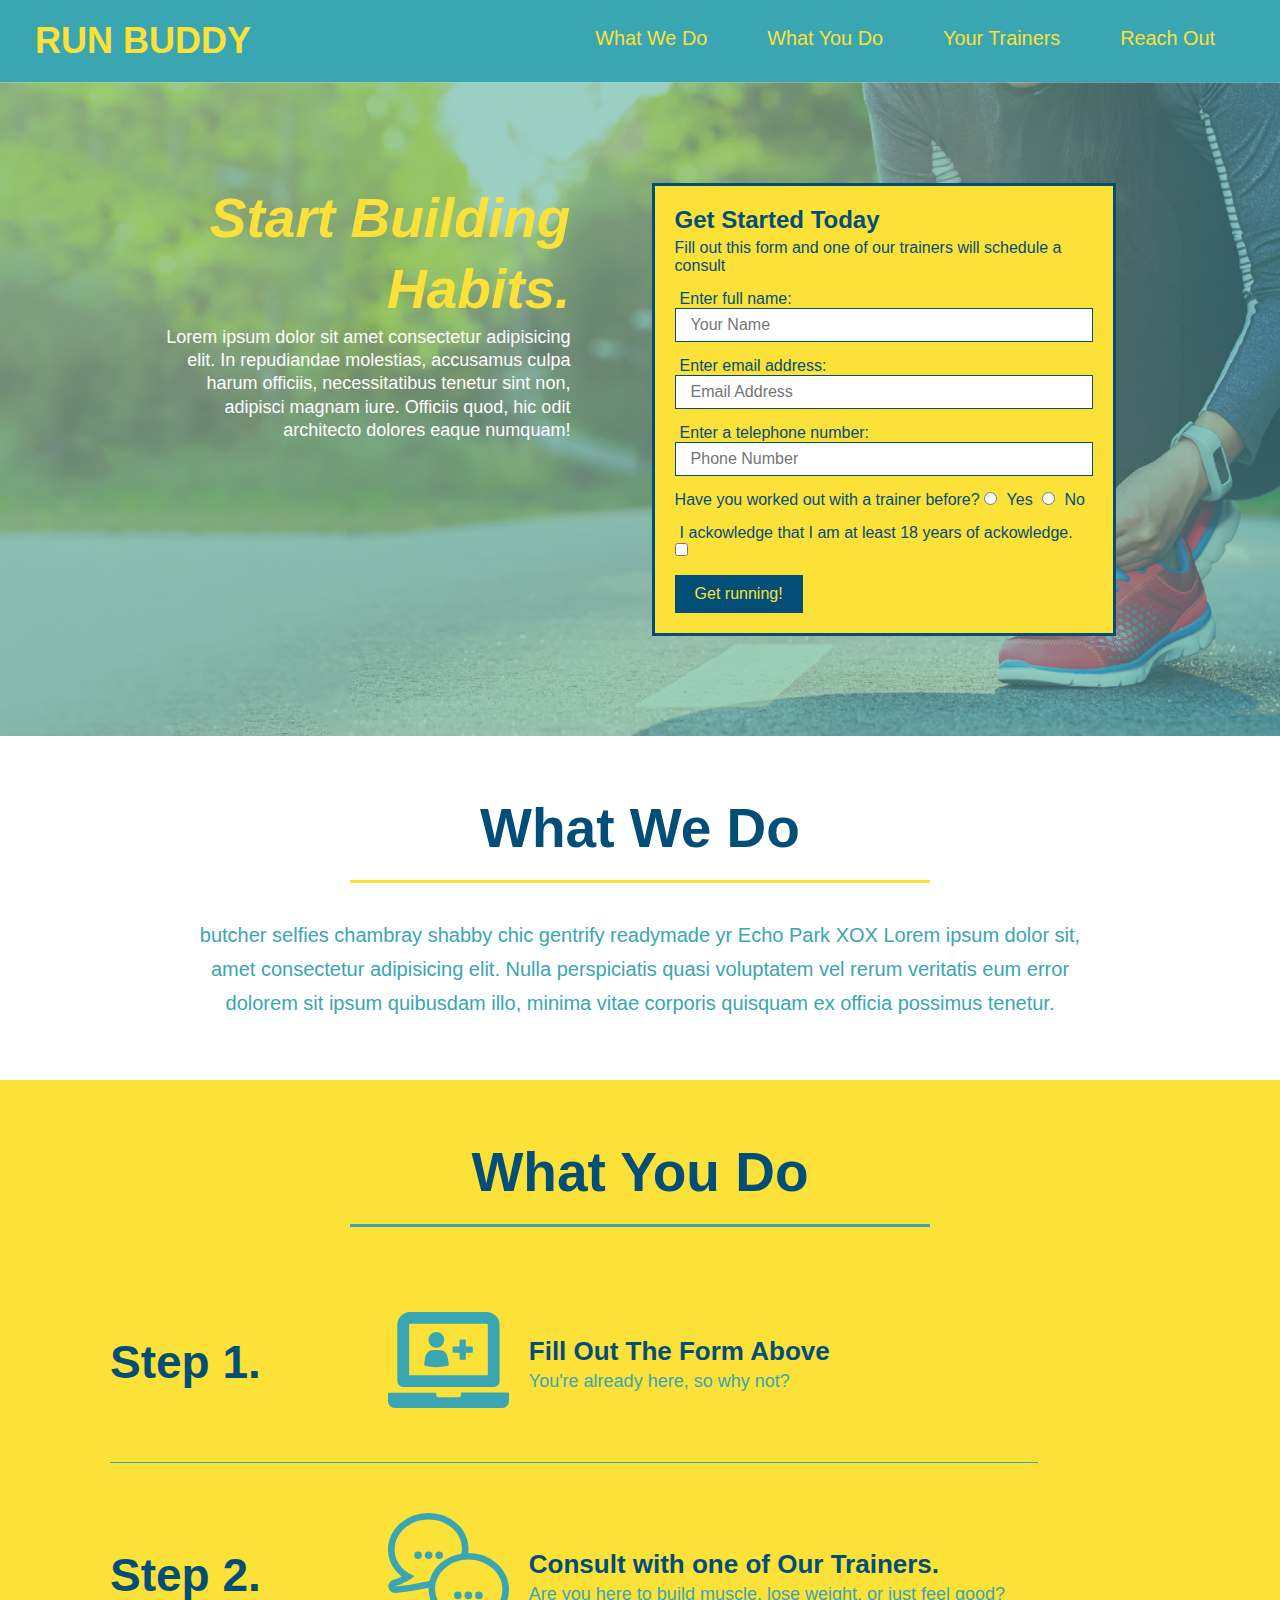
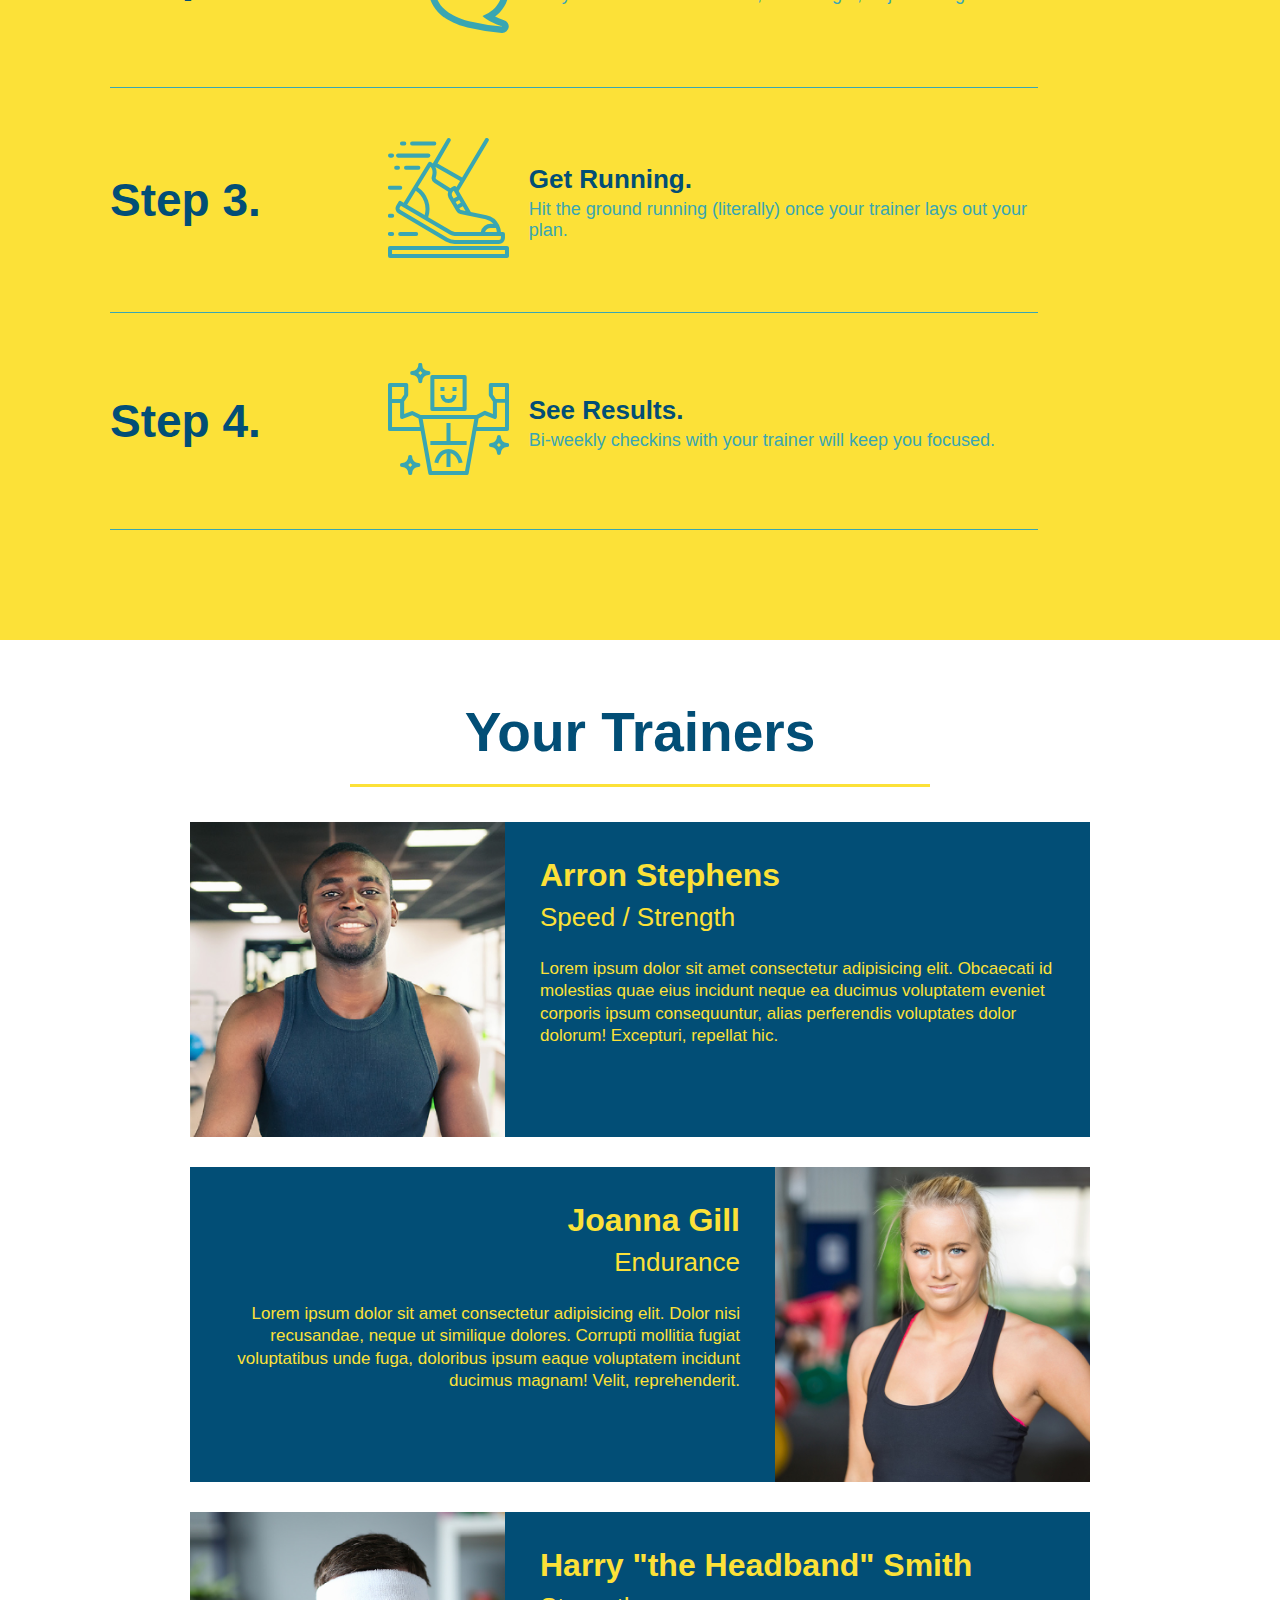
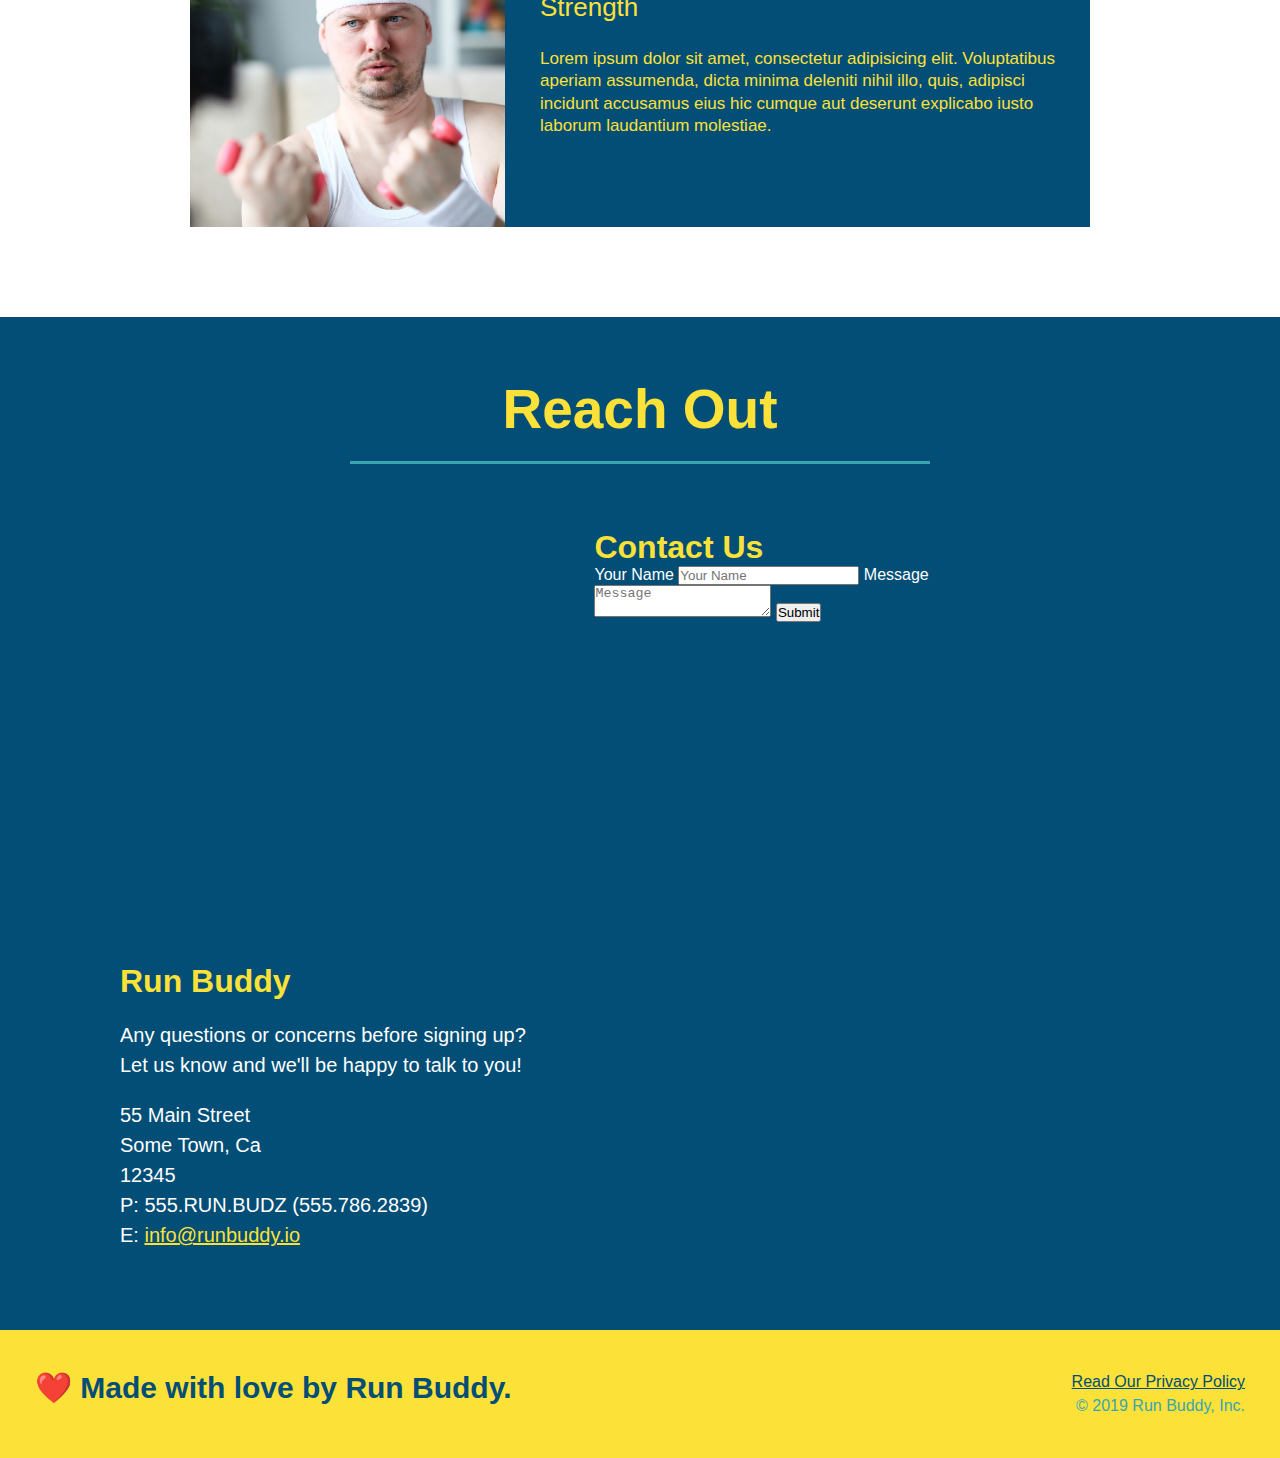
==== commit 5ba8573b: "add flexbox to the steps" ====
--- a/index.html
+++ b/index.html
@@ -112,31 +112,57 @@
       <div class="flex-row">
       <h2 class="section-title secondary-border">What You Do</h2>
       </div>
-      <div>
-        <img src="./assets/images/step-1.svg" alt="" />
-        <h3>Step 1: <span>Fill Out the Form Above.</span></h3>
-        <p>You're already here, so why not?</p>
-      </div>
-
-      <div>
-        <img src="./assets/images/step-2.svg" alt="" />
-        <h3>Step 2: Consult with one of Our Trainers.</h3>
-        <p>Are you here to build muscle, lose weight, or just feel good?</p>
-      </div>
-
-      <div>
-        <img src="./assets/images/step-3.svg" alt="" />
-        <h3>Step 3: Get Running.</h3>
-        <p>
-          Hit the ground running (literally) once your trainer lays out your
-          plan.
-        </p>
-      </div>
-
-      <div>
-        <img src="./assets/images/step-4.svg" alt="" />
-        <h3>Step 4: See Results.</h3>
-        <p>Bi-weekly checkins with your trainer will keep you focused.</p>
+        
+      <div class="step">
+        <h3>Step 1.</h3>
+        <div class="step-info">
+          <div class="step-img">
+            <img src="./assets/images/step-1.svg" alt="" />
+          </div>
+          <div class="step-text">
+            <h4>Fill Out The Form Above</h4>
+            <p>You're already here, so why not?</p>
+          </div>
+        </div>
+      </div>
+
+      <div class="step">
+        <h3>Step 2.</h3>
+        <div class="step-info">
+          <div class="step-img">
+            <img src="./assets/images/step-2.svg" alt="" />
+          </div>
+          <div class="step-text">
+            <h4>Consult with one of Our Trainers.</h4>
+            <p>Are you here to build muscle, lose weight, or just feel good?</p>
+          </div>
+        </div>
+      </div>
+
+      <div class="step">
+        <h3>Step 3.</h3>
+        <div class="step-info">
+          <div class="step-img">
+            <img src="./assets/images/step-3.svg" alt="" />
+          </div>
+          <div class="step-text">
+            <h4>Get Running.</h4>
+            <p>Hit the ground running (literally) once your trainer lays out your plan.</p>
+          </div>
+        </div>
+      </div>
+
+      <div class="step">
+        <h3>Step 4.</h3>
+        <div class="step-info">
+          <div class="step-img">
+            <img src="./assets/images/step-4.svg" alt="" />
+          </div>
+          <div class="step-text">
+            <h4>See Results.</h4>
+            <p>Bi-weekly checkins with your trainer will keep you focused.</p>
+          </div>
+        </div>
       </div>
     </section>
 
--- a/assets/css/style.css
+++ b/assets/css/style.css
@@ -155,28 +155,52 @@
     background: #fce138;
 }
 
-.steps div {
-    margin-bottom: 80px;
-}
-
-.steps img {
-    width: 15%;
-    margin: 10px 0;
-}
-
-.steps h3 {
+.step {
+    margin: 50px;
+    padding-bottom: 50px;
+    width: 80%;
+    border-bottom: 1px solid #39a6b2;
+    display: flex;
+    flex-wrap: wrap;
+    align-items: center;
+    justify-content: space-between;
+}
+
+.step-info {
+    display: flex;
+    flex-wrap: wrap;
+    align-items: center;
+    flex: 2 70%;
+}
+
+.step-img {
+    flex: 1 12%;
+    margin-right: 20px;
+}
+
+.step-img img {
+    max-width: 100%;
+}
+
+.step-text {
+    flex: 12;
+}
+
+.step h3 {
     color: #024e76;
     font-size: 46px;
-    margin-top: 10px;
-}
-
-.steps p {
+    flex: 1 30%;
+}
+
+.step-text h4 {
+    font-size: 26px;
+    line-height: 1.5;
+    color: #024e76;
+}
+
+.step-text p {
     color: #39a6b2;
-    font-size: 23px;
-}
-
-.steps span {
-    font-size: 38px;
+    font-size: 18px;
 }
 
 /*trainers section*/
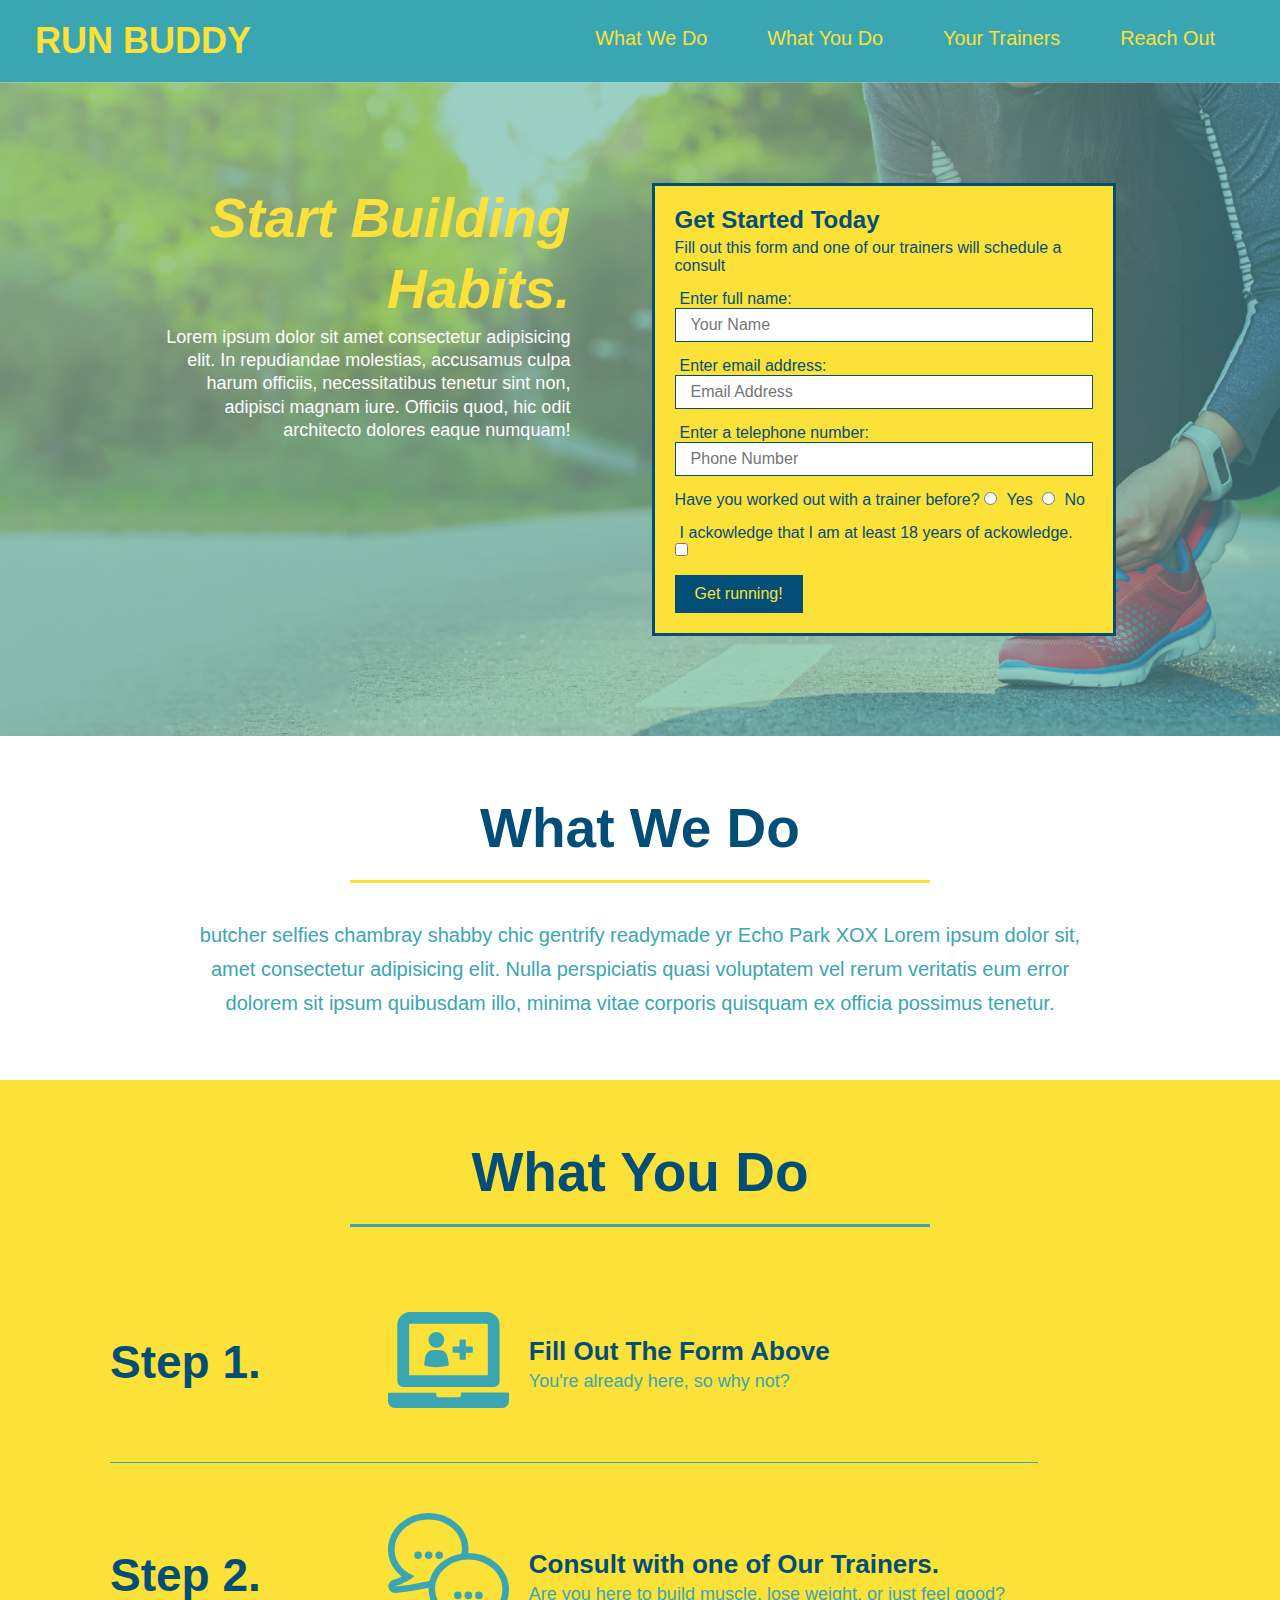
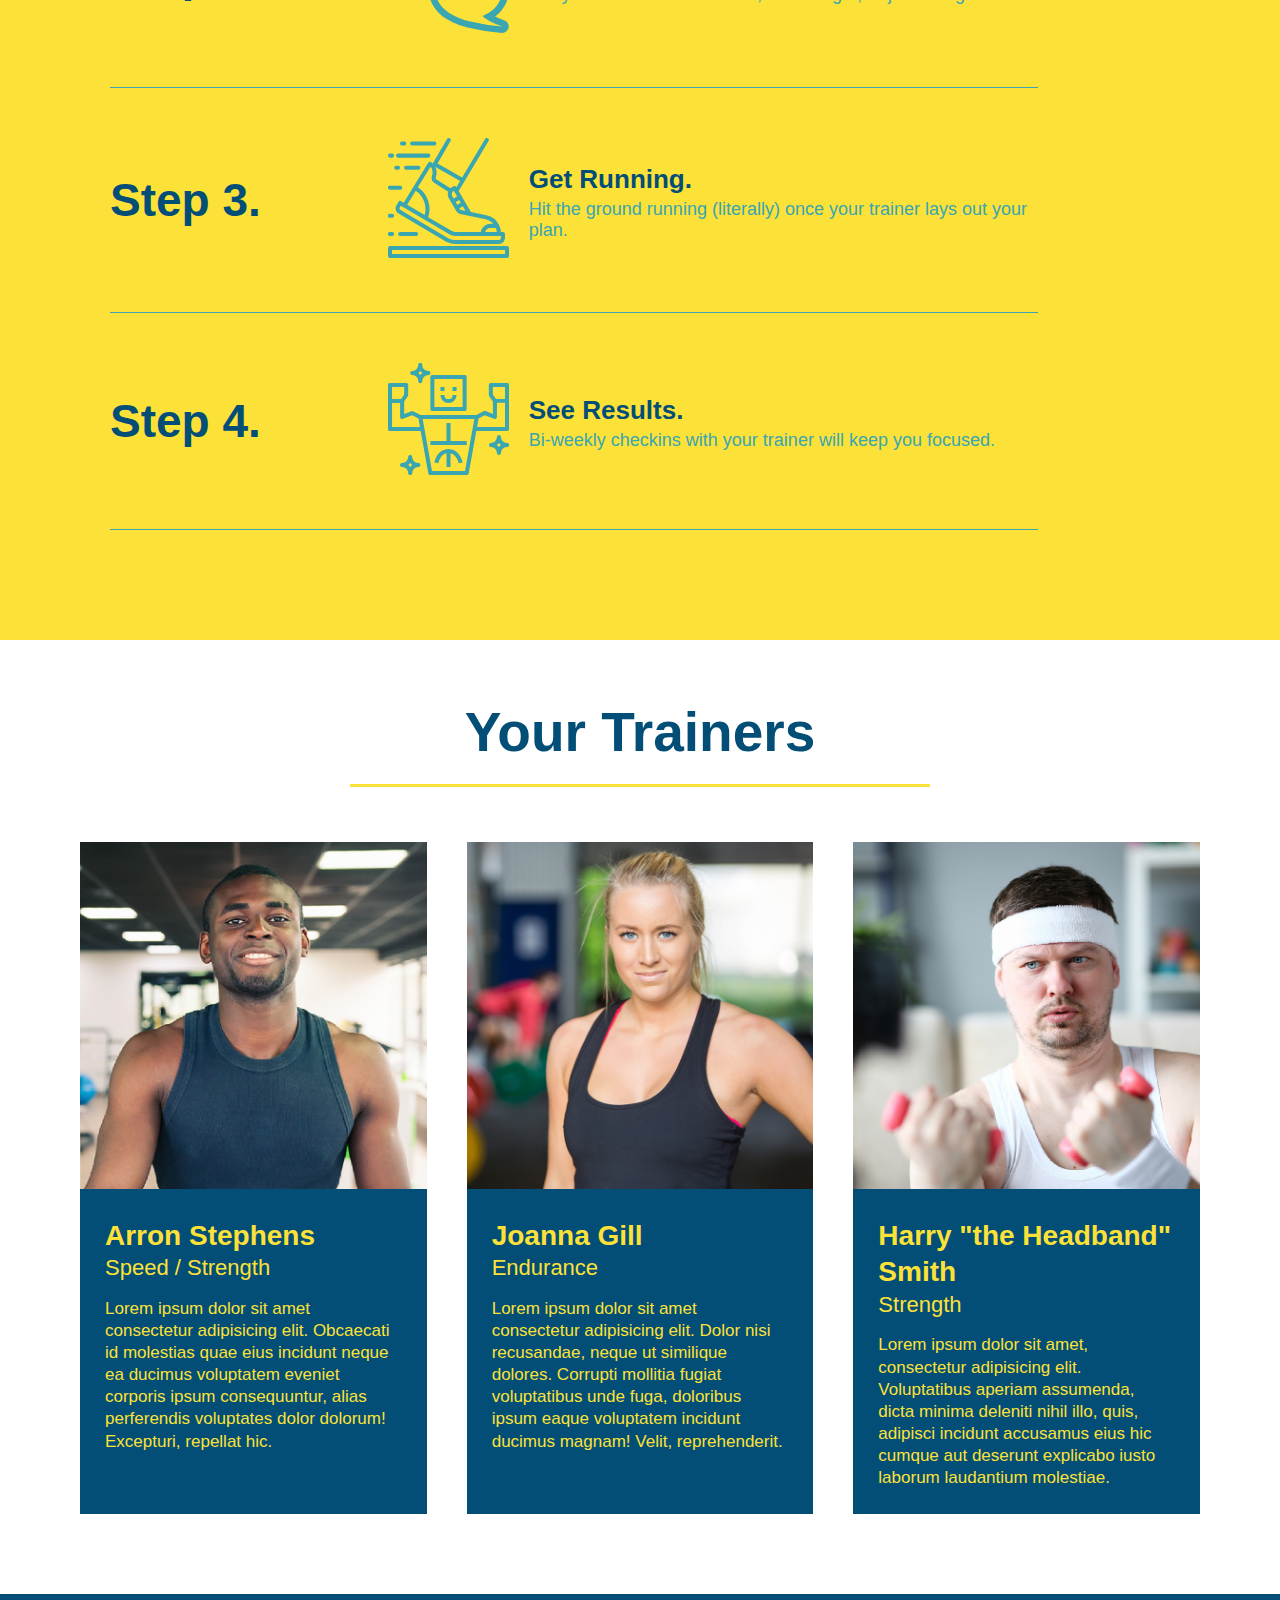
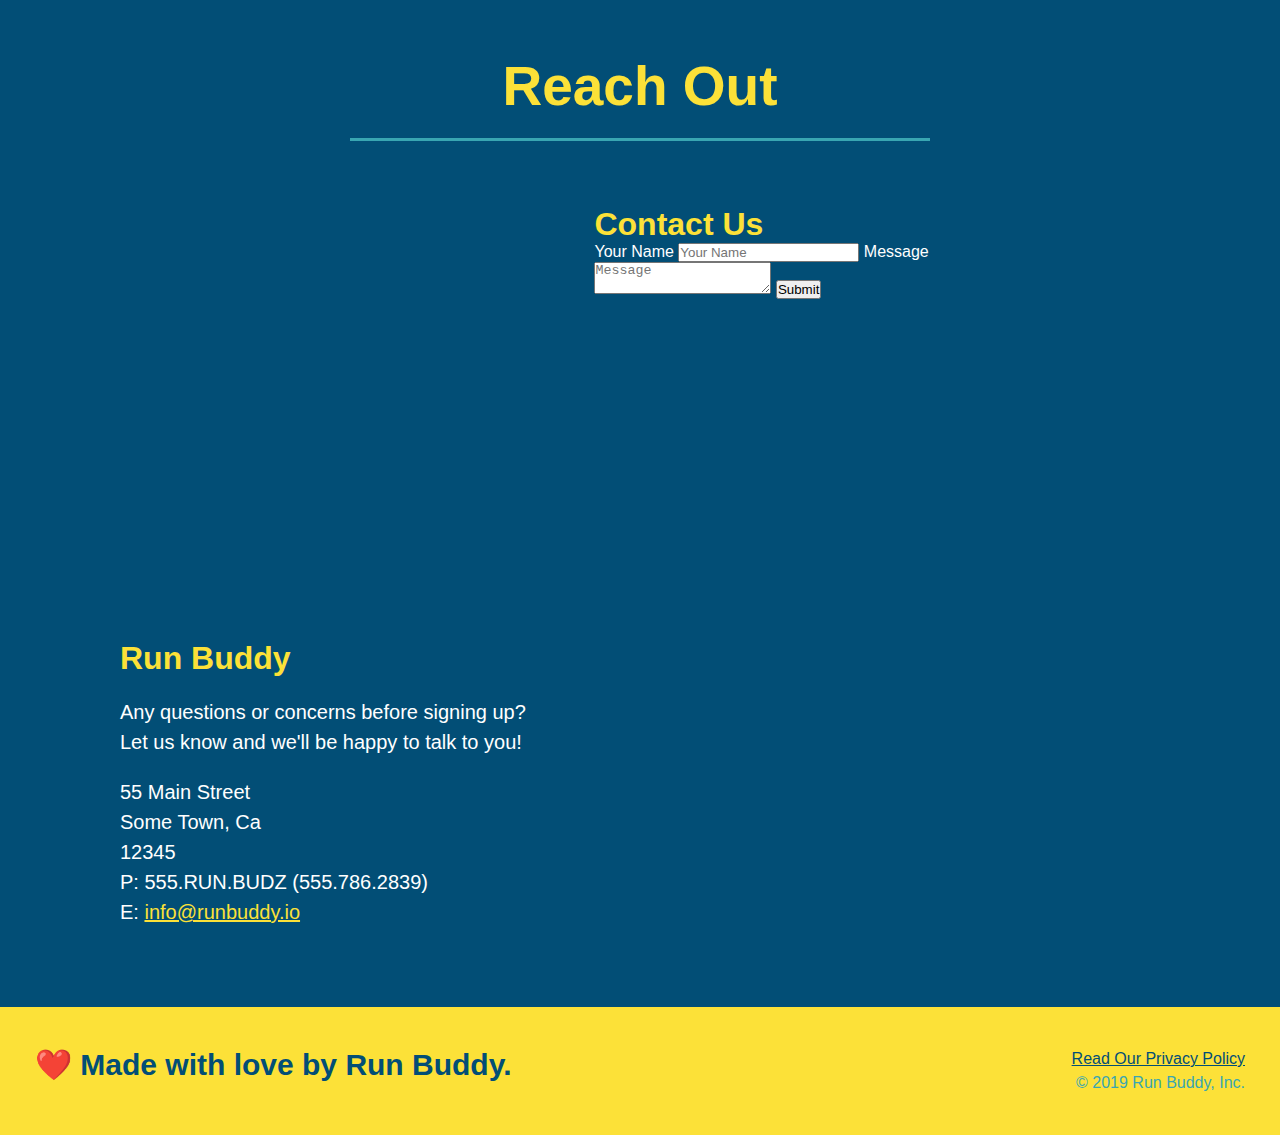
==== commit c20421bb: "add flexbox to the trainers" ====
--- a/index.html
+++ b/index.html
@@ -167,19 +167,20 @@
     </section>
 
     <!-- "your trainers" section -->
-    <section id="your-trainers" class="trainers">
+    <section id="your-trainers">
       <div class="flex-row">
       <h2 class="section-title primary-border">Your Trainers</h2>
       </div>
+      <div class="trainers">
       <!-- first trainer bio -->
       <article class="trainer">
         <img
           src="./assets/images/trainer-1.jpg"
           alt="Arron Stephens in his workout clothes, ready to pump iron"
         />
-        <div class="trainer-bio text-left">
-          <h3>Arron Stephens</h3>
-          <h4>Speed / Strength</h4>
+        <div class="trainer-bio">
+          <h3 class="trainer-name">Arron Stephens</h3>
+          <h4 class="trainer-role">Speed / Strength</h4>
           <p>
             Lorem ipsum dolor sit amet consectetur adipisicing elit. Obcaecati
             id molestias quae eius incidunt neque ea ducimus voluptatem eveniet
@@ -191,9 +192,13 @@
 
       <!-- second trainer bio -->
       <article class="trainer">
-        <div class="trainer-bio text-right">
-          <h3>Joanna Gill</h3>
-          <h4>Endurance</h4>
+        <img
+        src="./assets/images/trainer-2.jpg"
+        alt="Joanna Gill cooling off after a workout"
+        />
+        <div class="trainer-bio">
+          <h3 class="trainer-name">Joanna Gill</h3>
+          <h4 class="trainer-role">Endurance</h4>
           <p>
             Lorem ipsum dolor sit amet consectetur adipisicing elit. Dolor nisi
             recusandae, neque ut similique dolores. Corrupti mollitia fugiat
@@ -201,10 +206,6 @@
             ducimus magnam! Velit, reprehenderit.
           </p>
         </div>
-        <img
-          src="./assets/images/trainer-2.jpg"
-          alt="Joanna Gill cooling off after a workout"
-        />
       </article>
 
       <!-- third trainer bio -->
@@ -213,9 +214,9 @@
           src="./assets/images/trainer-3.jpg"
           alt="Harry Smith wearing a headband and lifting comically small pick weights"
         />
-        <div class="trainer-bio text-left">
-          <h3>Harry "the Headband" Smith</h3>
-          <h4>Strength</h4>
+        <div class="trainer-bio">
+          <h3 class="trainer-name">Harry "the Headband" Smith</h3>
+          <h4 class="trainer-role">Strength</h4>
           <p>
             Lorem ipsum dolor sit amet, consectetur adipisicing elit.
             Voluptatibus aperiam assumenda, dicta minima deleniti nihil illo,
@@ -224,6 +225,7 @@
           </p>
         </div>
       </article>
+      </div>
     </section>
 
     <!-- "reach out" section -->
--- a/assets/css/style.css
+++ b/assets/css/style.css
@@ -205,41 +205,41 @@
 
 /*trainers section*/
 .trainers {
+    width: 100%;
+    margin: 0 auto;
+    display: flex;
+    flex-wrap: wrap;
+    justify-content: space-around;
 }
 
 .trainer {
-    width: 900px;
-    margin: 0 auto 30px auto;
+    margin: 20px;
     background: #024e76;
     color: #fce138;
-    overflow: auto;
+    flex: 1;
 }
 
 .trainer img {
-    width: 35%;
-    float: left;
+    width: 100%;
 }
 
 .trainer-bio {
-    padding: 35px;
-    float: left;
-    width: 65%;
+    padding: 25px;
+    line-height: 1.3;
 }
 
 .trainer-bio h3 {
-    font-size: 32px;
-    margin-bottom: 8px;
+    font-size: 28px;
 }
 
 .trainer-bio h4 {
     font-weight: lighter;
-    font-size: 26px;
-    margin-bottom: 25px;
+    font-size: 22px;
+    margin-bottom: 15px;
 }
 
 .trainer-bio p {
     font-size: 17px;
-    line-height: 1.3;
 }
 
 /* Reach Out Styles Start */
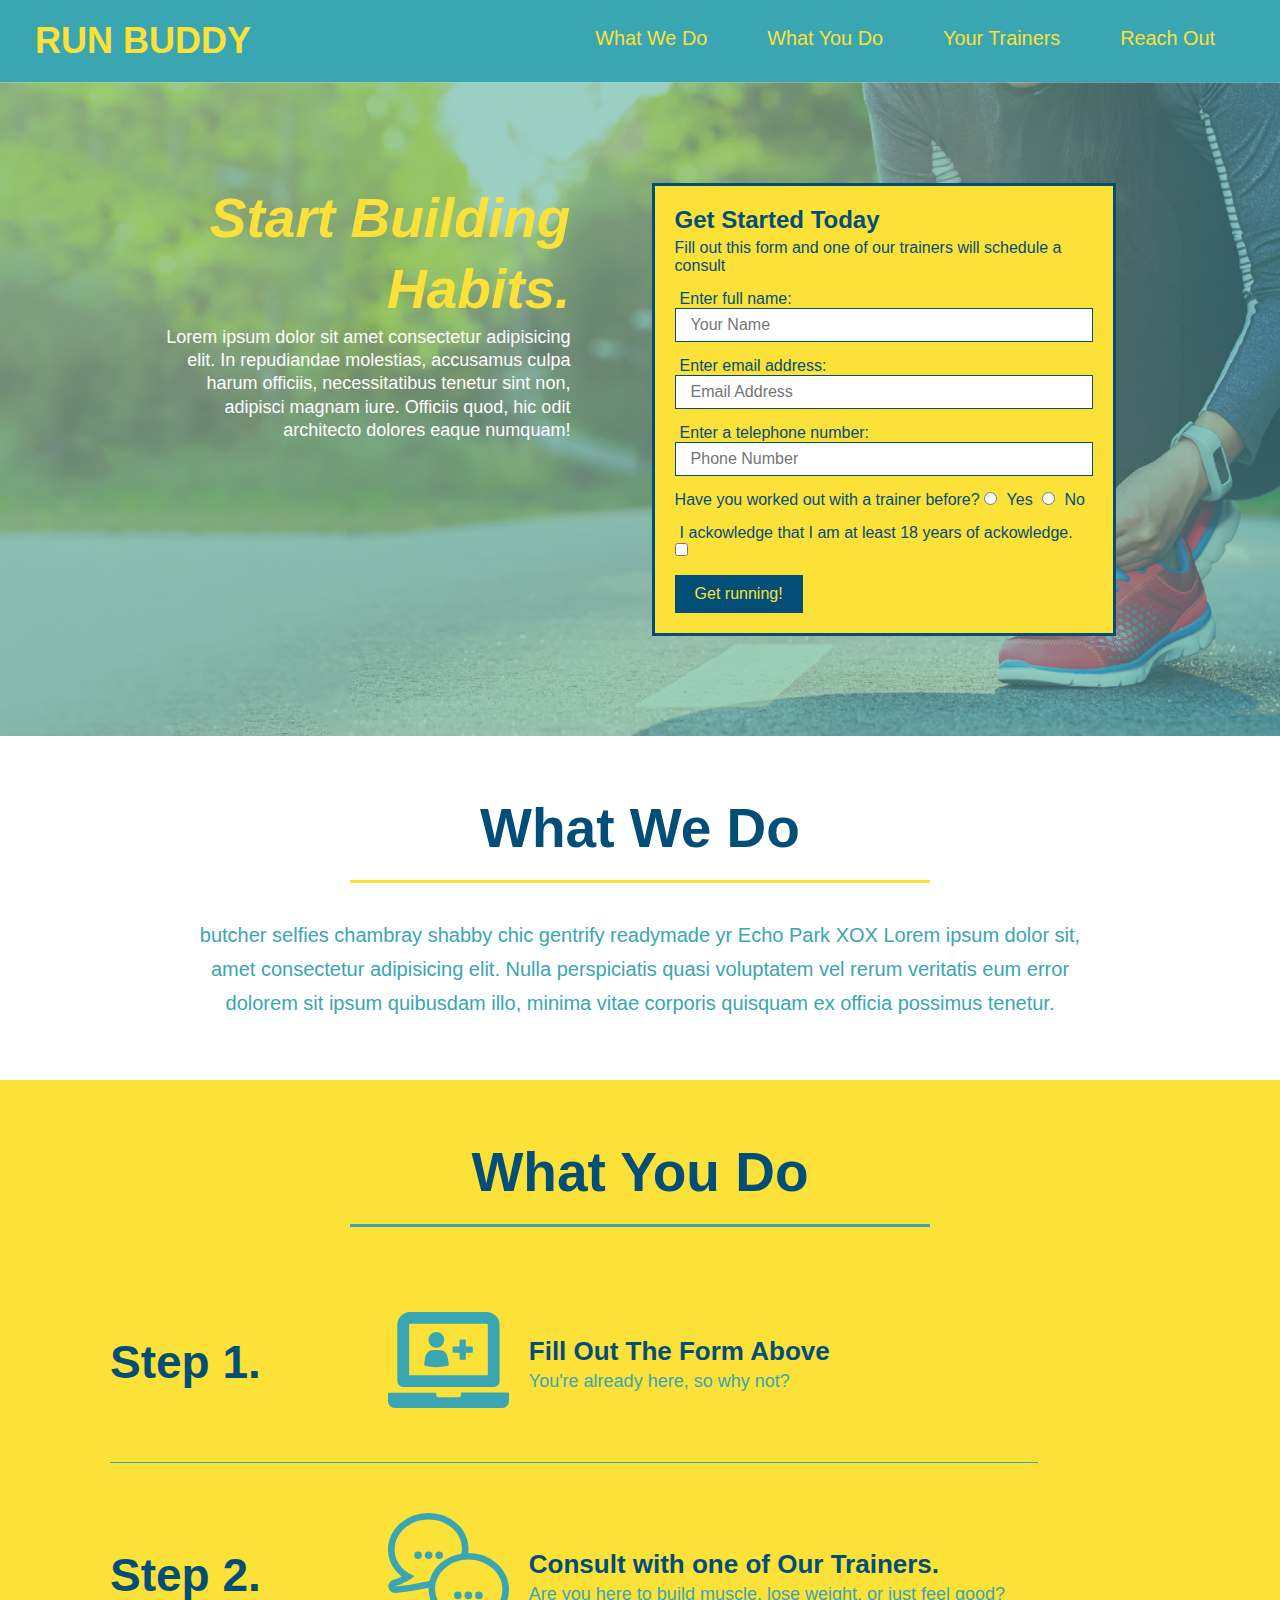
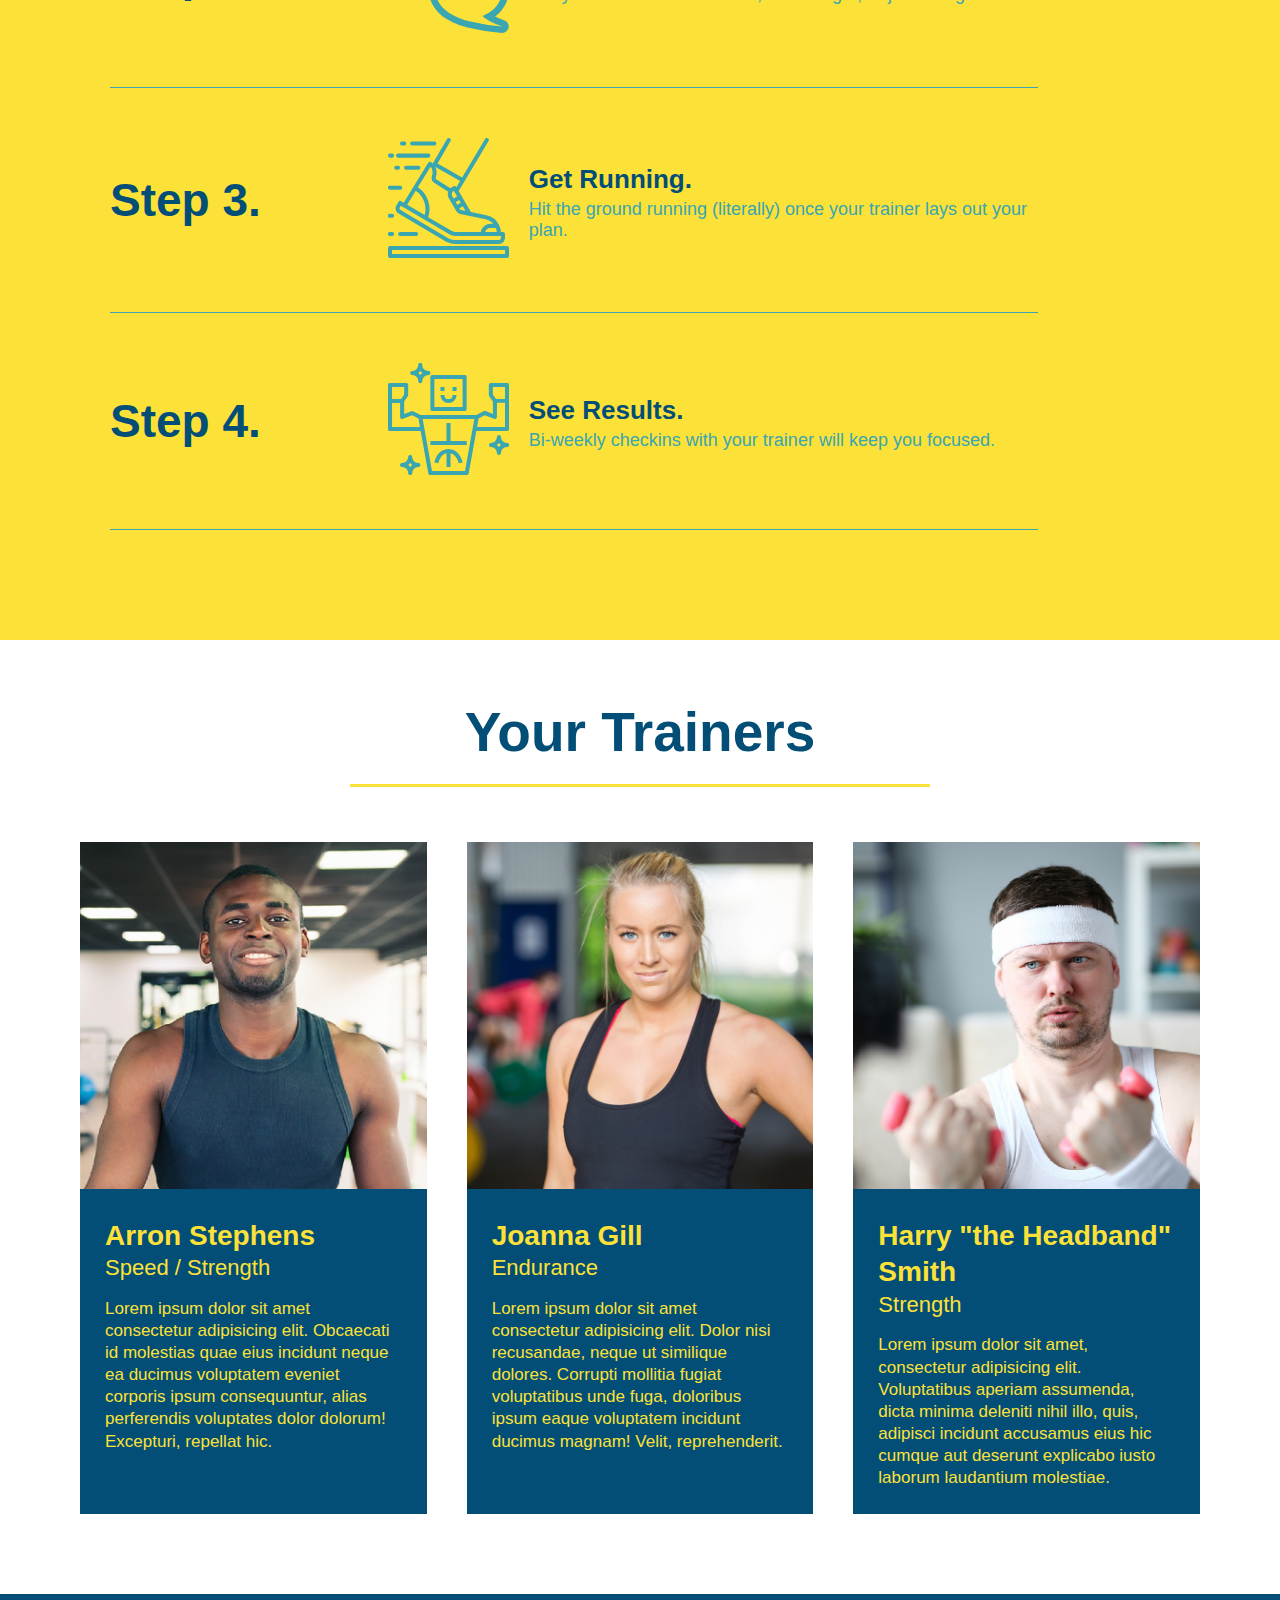
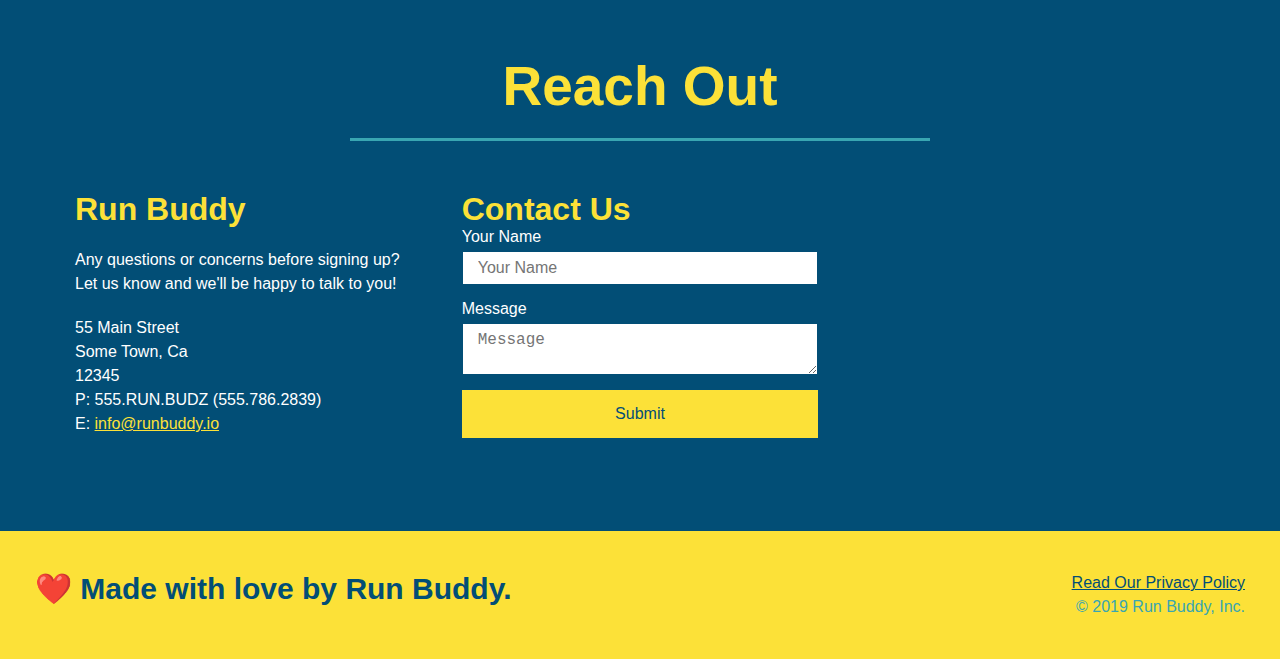
==== commit c14c606f: "add three columns to reach out" ====
--- a/index.html
+++ b/index.html
@@ -235,27 +235,6 @@
       <!-- contact container -->
       <div class="contact-info">
         <div>
-          <iframe
-            src="https://www.google.com/maps/embed?pb=!1m18!1m12!1m3!1d3260.3465795757857!2d-80.78677538434223!3d35.19783518030965!2m3!1f0!2f0!3f0!3m2!1i1024!2i768!4f13.1!3m3!1m2!1s0x8854203e83186097%3A0xf9cd28a98b1a305d!2s4221%20Commonwealth%20Ave%2C%20Charlotte%2C%20NC%2028205!5e0!3m2!1sen!2sus!4v1635242541361!5m2!1sen!2sus"
-            style="border: 0"
-            allowfullscreen=""
-            loading="lazy"
-          >
-          </iframe>
-        </div>
-        <div class="contact-form">      
-        <h3>Contact Us</h3>
-        <form>
-          <label for="contact-name">Your Name</label>
-          <input type="text" id="contact-name" placeholder="Your Name" />
-        
-          <label for="contact-message">Message</label>
-          <textarea id="contact-message" placeholder="Message"></textarea>
-        
-          <button type="submit">Submit</button>
-        </form>
-        </div>
-        <div>
           <h3>Run Buddy</h3>
           <p>
             Any questions or concerns before signing up?
@@ -270,6 +249,26 @@
             E: <a href="mailto:info@runbuddy.io">info@runbuddy.io</a>
           </address>
         </div>
+        <div class="contact-form">      
+          <h3>Contact Us</h3>
+          <form>
+            <label for="contact-name">Your Name</label>
+            <input type="text" id="contact-name" placeholder="Your Name" />
+          
+            <label for="contact-message">Message</label>
+            <textarea id="contact-message" placeholder="Message"></textarea>
+          
+            <button type="submit">Submit</button>
+          </form>
+        </div>
+  
+          <iframe
+            src="https://www.google.com/maps/embed?pb=!1m18!1m12!1m3!1d3260.3465795757857!2d-80.78677538434223!3d35.19783518030965!2m3!1f0!2f0!3f0!3m2!1i1024!2i768!4f13.1!3m3!1m2!1s0x8854203e83186097%3A0xf9cd28a98b1a305d!2s4221%20Commonwealth%20Ave%2C%20Charlotte%2C%20NC%2028205!5e0!3m2!1sen!2sus!4v1635242541361!5m2!1sen!2sus"
+            style="border: 0"
+            allowfullscreen=""
+            loading="lazy">
+          </iframe>
+          
       </div>
     </section>
 
--- a/assets/css/style.css
+++ b/assets/css/style.css
@@ -251,17 +251,21 @@
     color: #fce138;
 }
 
+.contact-info {
+    display: flex;
+    justify-content: space-between;
+    flex-wrap: wrap;
+}
+
+.contact-info > * {
+    flex: 1;
+    margin: 15px;
+}
+
 .contact-info iframe {
-    width: 400px;
-    height: 400px;
 }
 
 .contact-info div {
-    width: 410px;
-    display: inline-block;
-    vertical-align: top;
-    text-align: left;
-    margin: 30px 0 0 60px;
     color: white;
 }
 
@@ -273,12 +277,33 @@
 .contact-info p, .contact-info address {
     margin: 20px 0;
     line-height: 1.5;
-    font-size: 20px;
+    font-size: 16px;
     font-style: normal;
 }
 
 .contact-info a {
     color: #fce138;
+}
+
+.contact-form input, .contact-form textarea {
+    border: 1px solid #024e76;
+    display: block;
+    padding: 7px 15px;
+    font-size: 16px;
+    color: #024e76;
+    width: 100%;
+    margin-bottom: 15px;
+    margin-top: 5px;
+}
+
+.contact-form button {
+    width: 100%;
+    border: none;
+    background: #fce138;
+    color: #024e76;
+    text-align: center;
+    padding: 15px 0;
+    font-size: 16px;
 }
 
 /*utility classes*/
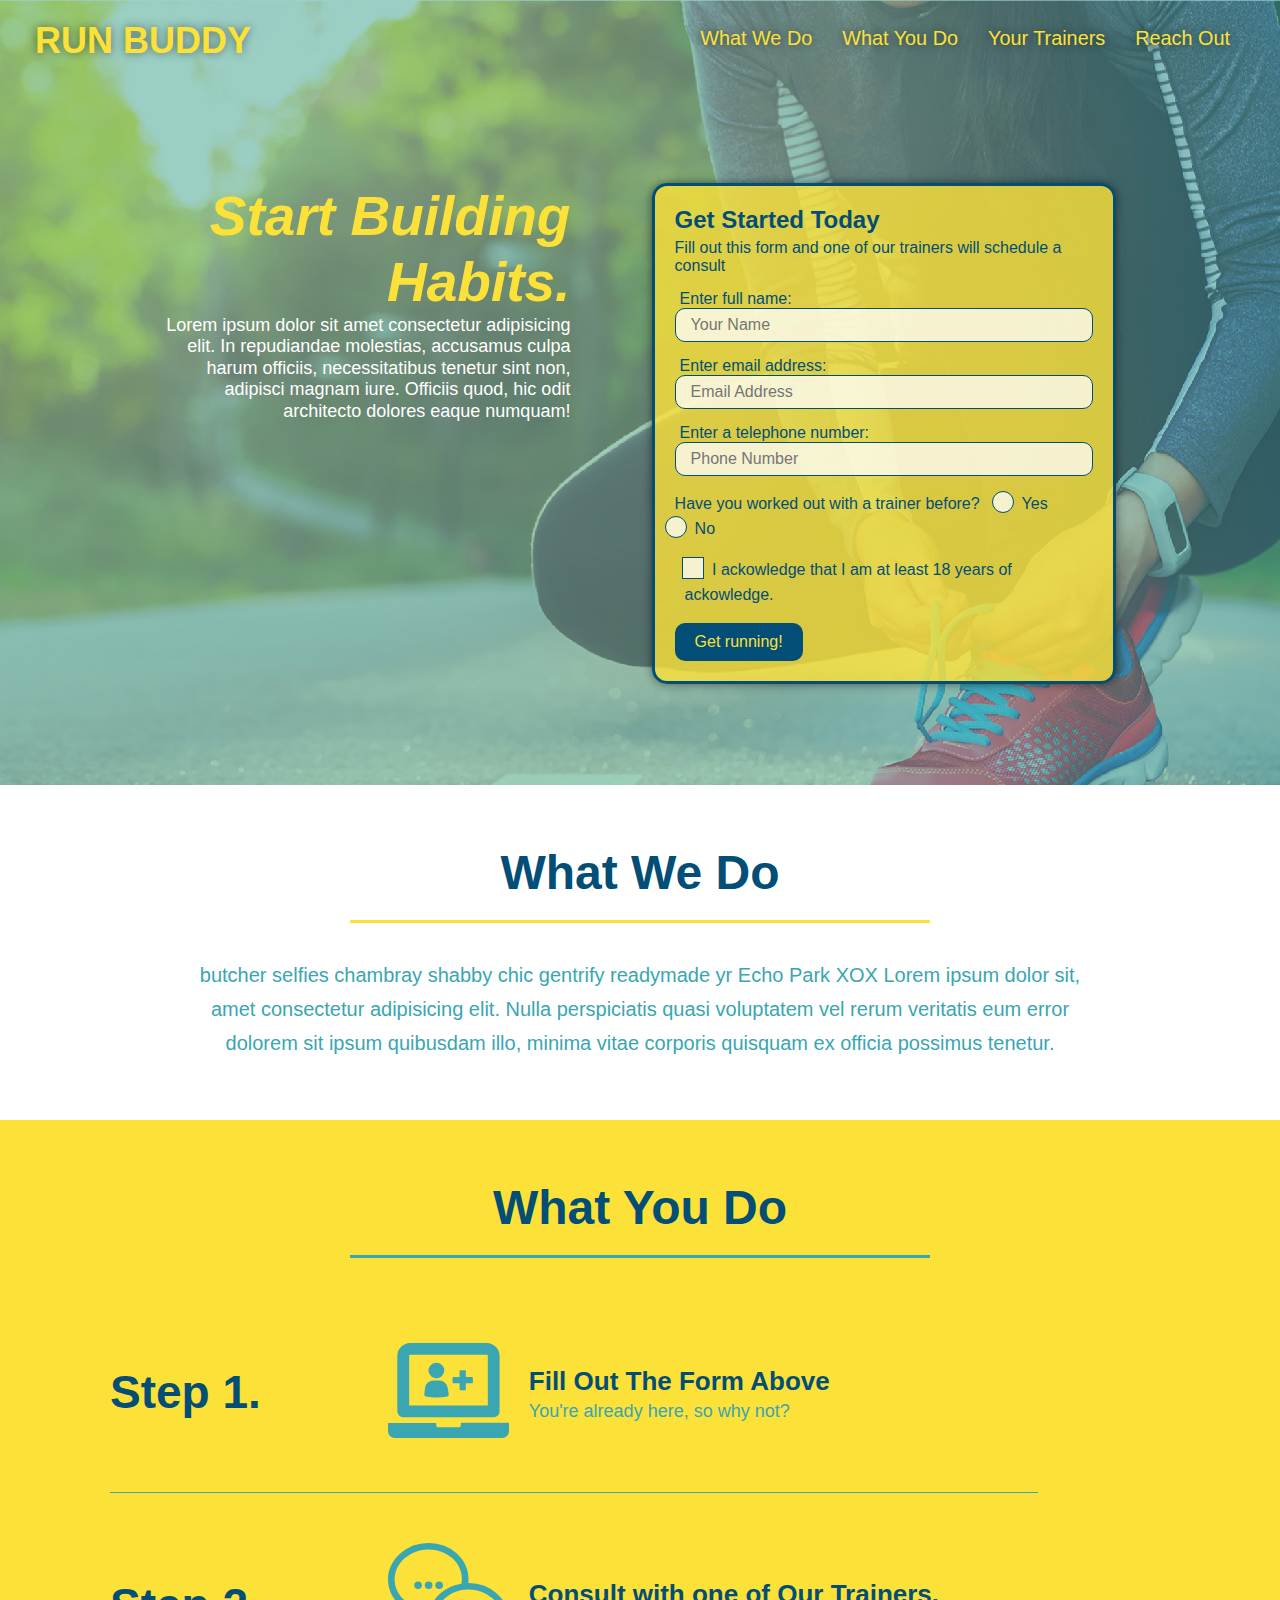
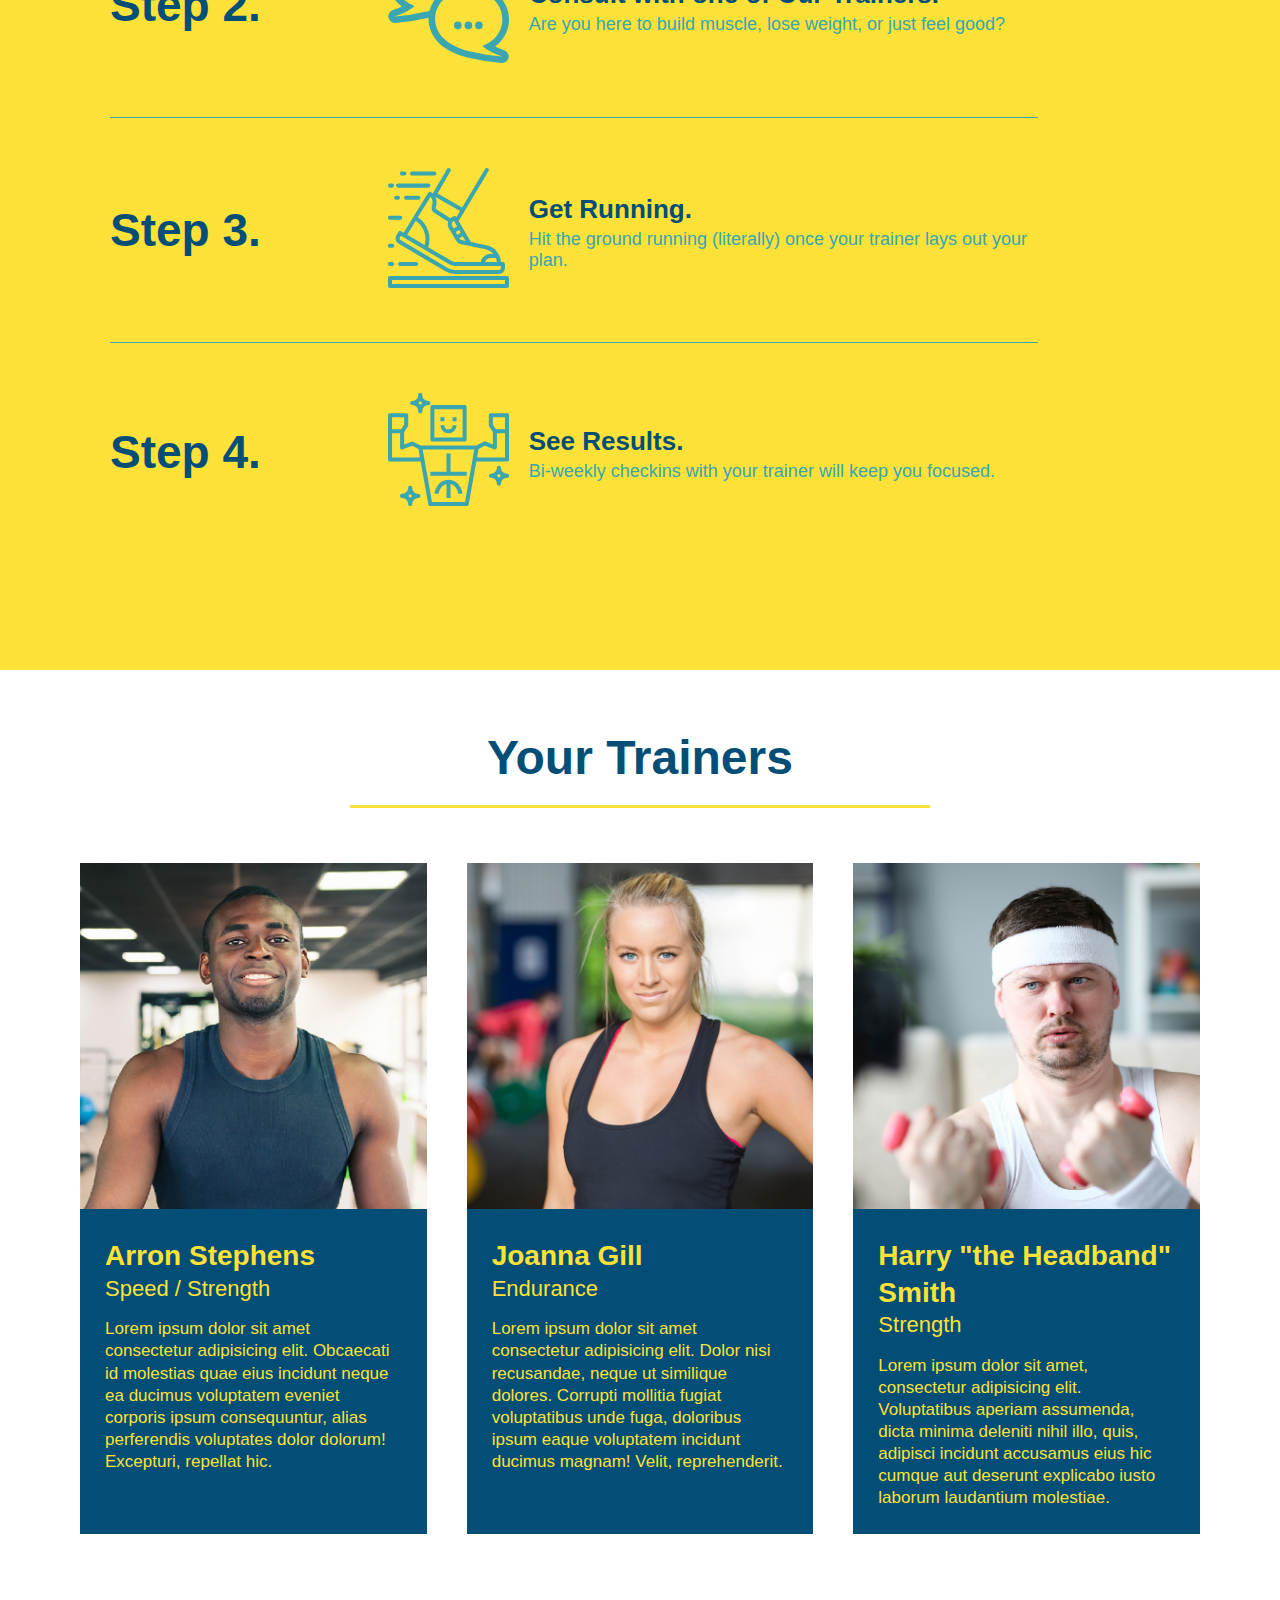
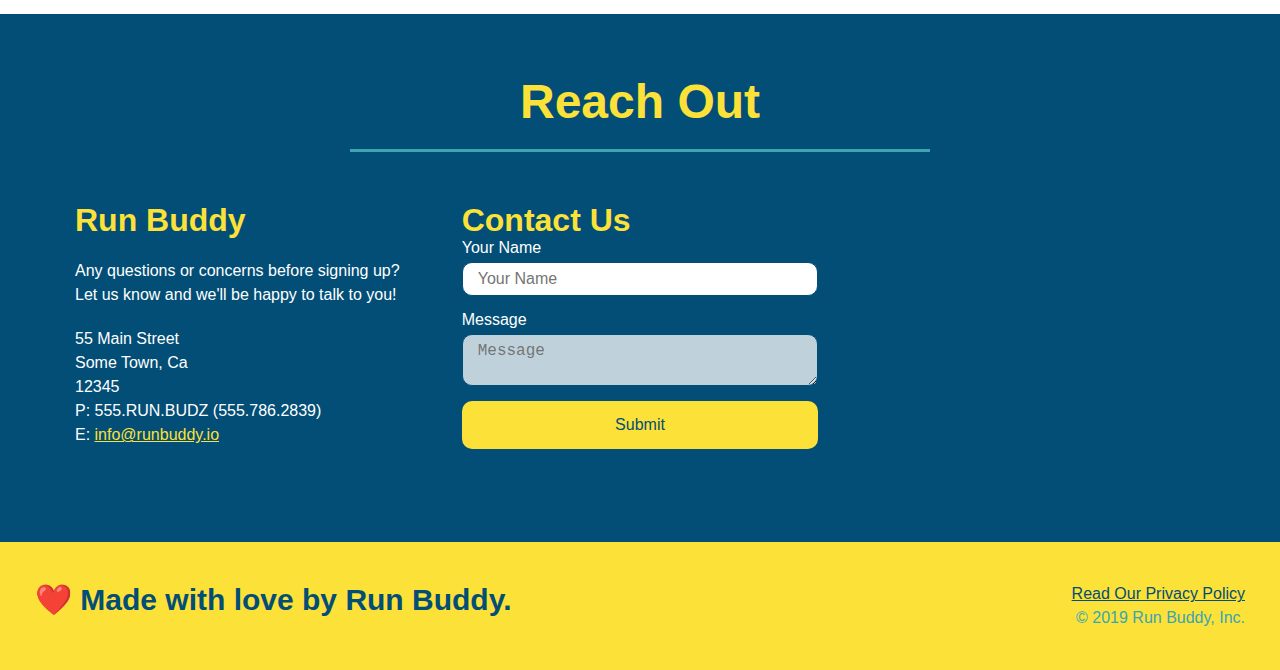
==== commit 1fa5cd35: "final css touches" ====
--- a/index.html
+++ b/index.html
@@ -74,16 +74,18 @@
           />
           <p>
             Have you worked out with a trainer before?
+            <span class="radio-wrapper">
             <input type="radio" name="trainer-confirm" id="trainer-yes" />
             <label for="trainer-yes">Yes</label>
             <input type="radio" name="trainer-confirm" id="trainer-no" />
             <label for="trainer-no">No</label>
-          </p>
-          <p>
-            <label for="checkbox"
-              >I ackowledge that I am at least 18 years of ackowledge.</label
-            >
-            <input type="checkbox" name="age-confirm" id="checkbox" />
+            </span>
+          </p>
+          <p>
+            <span class="checkbox-wrapper">
+              <input type="checkbox" name="age-confirm" id="checkbox" />
+              <label for="checkbox">I ackowledge that I am at least 18 years of ackowledge.</label>
+            </span>
           </p>
           <button type="submit">Get running!</button>
         </form>
--- a/assets/css/style.css
+++ b/assets/css/style.css
@@ -1,3 +1,8 @@
+:root {
+    --primary-color: #fce138;
+    --secondary-color: #024e76;
+    --tertiary-color: #39a6b2;
+}
 * {
     margin: 0;
     padding: 0;
@@ -5,28 +10,37 @@
 }
 
 body {
-    color: #39a6b2;
+    color: var(--tertiary-color);
     font-family: Helvetica, Arial, sans-serif;
 }
 
 header {
     padding: 20px 35px;
-    background-color: #39a6b2;
+    background-color: var(--tertiary-color);
     display: flex;
     justify-content: space-between;
     flex-wrap: wrap;
+    position: -webkit-sticky;
+    position: sticky;
+    top: 0;
+    background-image: url("../images/hero-bg.jpg");
+    background-size: cover;
+    background-attachment: fixed;
+    background-position: 80%;
+    z-index: 9999;
 }
 
 header h1 {
     font-weight: bold;
     font-size: 36px;
-    color: #fce138;
+    color: var(--primary-color);
     margin: 0;
+    text-shadow: 0 0 10px rgba(0, 0, 0, 0.5);
 }
 
 header a {
     text-decoration: none;
-    color: #fce138;
+    color: var(--primary-color);
 }
 
 header nav {
@@ -42,13 +56,21 @@
 }
 
 header nav ul li a {
-    margin: 0 30px;
+    padding: 10px 15px;
     font-weight: lighter;
     font-size: 1.55vw;
+    text-shadow: 0 0 10px rgba(0, 0, 0, 0.5);
+}
+
+header nav ul li a:hover {
+    background: var(--primary-color);
+    color: var(--secondary-color);
+    border-radius: 15px;
+    text-shadow: none;
 }
 
 footer {
-    background: #fce138;
+    background: var(--primary-color);
     width: 100%;
     padding: 40px 35px;
     display: flex;
@@ -57,7 +79,7 @@
 }
 
 footer h2 {
-    color: #024e76;
+    color: var(--secondary-color);
     font-size: 30px;
     margin: 0;
 }
@@ -68,7 +90,7 @@
 }
 
 footer a {
-    color: #024e76;
+    color: var(--secondary-color);
 }
 
 section {
@@ -83,15 +105,20 @@
     display: flex;
     justify-content: center;
     flex-wrap: wrap;
+    align-items: flex-start;
+    background-attachment: fixed;
+    background-position: 80%;
 }
 
 .hero-form {
-    border: solid 3px #024e76;
-    background-color: #fce138;
+    border: solid 3px var(--secondary-color);
+    background-color: rgba(252,225,56,0.8);
     padding: 20px;
-    color: #024e76;
+    color: var(--secondary-color);
     width: 40%;
     margin: 3.5%;
+    box-shadow: 0 0 10px rgba(0, 0, 0, 0.5);
+    border-radius: 15px;
 }
 
 .hero-form h3 {
@@ -109,23 +136,31 @@
     margin: 3.5%;
     color: #fff;
     font-size: 18px;
-    line-height: 1.3;
+    line-height: 1.2;
 }
 
 .hero-cta h2 {
     font-style: italic;
     font-size: 55px;
-    color: #fce138;
+    color: var(--primary-color);
+    text-shadow: 0 0 10 rgba(0, 0, 0, 0.5);
 }
 
 .form-input {
-    border: 1px solid #024e76;
+    border: 1px solid var(--secondary-color);
     display: block;
     padding: 7px 15px;
     font-size: 16px;
-    color: #024e76;
+    color: var(--secondary-color);
     width: 100%;
     margin-bottom: 15px;
+    border-radius: 10px;
+    background-color: rgba(255,255,255, 0.75);
+}
+
+.form-input:focus {
+    background-color: rgba(255,255,255, 1);
+    outline: none;
 }
 
 .hero-form label {
@@ -133,18 +168,80 @@
 }
 
 .hero-form button {
-    color: #fce138;
-    background-color: #024e76;
+    color: var(--primary-color);
+    background-color: var(--secondary-color);
     border: none;
     padding: 10px 20px;
     font-size: 16px;
-}
-/* Hero Style End */
+    border-radius: 10px;
+}
+
+.hero-form button:hover {
+    background-color: var(--tertiary-color);
+}
+
+.checkbox-wrapper input, .radio-wrapper input {
+    opacity: 0;
+}
+
+.checkbox-wrapper label, .radio-wrapper label {
+    position: relative;
+    left: 10px;
+    margin: 10px;
+    line-height: 1.6;
+}
+
+.checkbox-wrapper label::before, .radio-wrapper label::before {
+    content: "";
+    height: 20px;
+    width: 20px;
+    background: rgba(255,255,255, 0.75);
+    border: 1px solid var(--secondary-color);
+    position: absolute;
+    top: -4px;
+    left: -30px;
+}
+
+.radio-wrapper label::before {
+    border-radius: 50%;
+}
+
+.radio-wrapper label::after {
+    content: "";
+    width: 20px;
+    height: 20px;
+    border-radius: 50%;
+    background: #024e76;
+    position: absolute;
+    left: -29px;
+    top: -3px;
+    background-image: radial-gradient(circle, var(--tertiary-color), var(--secondary-color));
+}
+
+.checkbox-wrapper label::after {
+    content: "";
+    height: 6px;
+    width: 14px;
+    border-left: 2px solid var(--secondary-color);
+    border-bottom: 2px solid var(--secondary-color);
+    position: absolute;
+    left: -26px;
+    top: 1px;
+    transform: rotate(-58deg);
+}
+
+.checkbox-wrapper input + label::after, .radio-wrapper input + label::after {
+    content: none;
+}
+
+.checkbox-wrapper input:checked + label::after, .radio-wrapper input:checked + label::after {
+    content: "";
+}
 
 /* What We Do */
 .intro p {
     line-height: 1.7;
-    color: #39a6b2;
+    color: var(--tertiary-color);
     width: 80%;
     font-size: 20px;
     margin: 0 auto;
@@ -152,18 +249,21 @@
 }
 
 .steps {
-    background: #fce138;
+    background: var(--primary-color);
 }
 
 .step {
     margin: 50px;
     padding-bottom: 50px;
     width: 80%;
-    border-bottom: 1px solid #39a6b2;
     display: flex;
     flex-wrap: wrap;
     align-items: center;
     justify-content: space-between;
+}
+
+.step:not(:last-child) {
+    border-bottom: 1px solid var(--tertiary-color);
 }
 
 .step-info {
@@ -187,7 +287,7 @@
 }
 
 .step h3 {
-    color: #024e76;
+    color: var(--secondary-color);
     font-size: 46px;
     flex: 1 30%;
 }
@@ -195,11 +295,11 @@
 .step-text h4 {
     font-size: 26px;
     line-height: 1.5;
-    color: #024e76;
+    color: var(--secondary-color);
 }
 
 .step-text p {
-    color: #39a6b2;
+    color: var(--tertiary-color);
     font-size: 18px;
 }
 
@@ -214,8 +314,8 @@
 
 .trainer {
     margin: 20px;
-    background: #024e76;
-    color: #fce138;
+    background: var(--secondary-color);
+    color: var(--primary-color);
     flex: 1;
 }
 
@@ -244,11 +344,11 @@
 
 /* Reach Out Styles Start */
 .contact {
-    background: #024e76;
+    background: var(--secondary-color);
 }
 
 .contact h2 {
-    color: #fce138;
+    color: var(--primary-color);
 }
 
 .contact-info {
@@ -270,7 +370,7 @@
 }
 
 .contact-info h3 {
-    color: #fce138;
+    color: var(--primary-color);
     font-size: 32px;
 }
 
@@ -282,35 +382,48 @@
 }
 
 .contact-info a {
-    color: #fce138;
+    color: var(--primary-color);
 }
 
 .contact-form input, .contact-form textarea {
-    border: 1px solid #024e76;
+    border: 1px solid var(--secondary-color);
     display: block;
     padding: 7px 15px;
     font-size: 16px;
-    color: #024e76;
+    color: var(--secondary-color);
     width: 100%;
     margin-bottom: 15px;
     margin-top: 5px;
+    border-radius: 10px;
+    background-color: rgba(255,255,255, 0.75);
+}
+
+.contact-form input, .contact-form textarea:focus {
+    background-color: rgba(255,255,255, 1);
+    outline: none;
 }
 
 .contact-form button {
     width: 100%;
     border: none;
-    background: #fce138;
-    color: #024e76;
+    background: var(--primary-color);
+    color: var(--secondary-color);
     text-align: center;
     padding: 15px 0;
     font-size: 16px;
+    border-radius: 10px;
+}
+
+.contact-form button:hover {
+    color: var(--primary-color);
+    background: var(--tertiary-color);
 }
 
 /*utility classes*/
 .section-title {
-    font-size: 55px;
+    font-size: 48px;
     border-bottom: 3px solid;
-    color: #024e76;
+    color: var(--secondary-color);
     padding-bottom: 20px;
     text-align: center;
     margin: 0 auto 35px auto;
@@ -318,11 +431,11 @@
   }
     
 .primary-border {
-    border-color: #fce138;
+    border-color: var(--primary-color);
   }
 
 .secondary-border {
-    border-color: #39a6b2;
+    border-color: var(--tertiary-color);
 }
 
 .text-left {
@@ -335,4 +448,112 @@
 
 .flex-row {
     display: flex;
+}
+
+/* MEDIA QUERY FOR SMALLER DESKTOP SCREENS AND SMALLER */
+@media screen and (max-width: 980px) {
+    header {
+        padding-bottom: 0;
+        justify-content: center;
+        position: relative;
+    }
+
+    header h1 {
+        width: 100%;
+        text-align: center;
+    }
+
+    header nav ul {
+        margin-top: 20px;
+        width: 100%;
+        justify-content: center;
+    }
+
+    header nav ul li a {
+        font-size: 20px;
+    }
+
+    footer h2, footer div {
+        text-align: center;
+        width: 100%;
+    }
+
+    .hero-cta, .hero-form {
+        width: 100%;
+    }
+
+    .hero-cta {
+        text-align: center;
+    }
+
+    .section-title {
+        width: 80%;
+    }
+
+    .trainer {
+        flex: 0 70%;
+    }
+    .contact-info iframe {
+        flex: 1 100%;
+    }
+}
+
+/* MEDIA QUERY FOR TABLETS AND SMALLER */
+@media screen and (max-width: 768px) {
+    section {
+        padding: 30px 15px;
+    }
+
+    .step h3 {
+        flex: 1 100%;
+        text-align: center;
+    }
+
+    .step-info {
+        flex: 2 100%;
+        text-align: center;
+        justify-content: center;
+    }
+
+    .step-img {
+        flex: 0 32%;
+        margin-right: 0;
+        margin-top: 15px;
+        margin-bottom: 15px;
+    }
+
+    .step-text {
+        flex: 100%;
+    }
+}
+
+/* MEDIA QUERY FOR MOBILE PHONES AND SMALLER */
+@media screen and (max-width: 575px) {
+    .hero-form button {
+        width: 100%;
+    }
+
+    .section-title {
+        width: 95%;
+    }
+
+    .intro p {
+        width: 100%;
+    }
+
+    .trainer {
+        flex: 0 100%;
+    }
+
+    .contact-info {
+        text-align: center;
+    }
+
+    .contact-info > * {
+        flex: 0 100%;
+    }
+
+    .contact-form {
+        order: 3;
+    }
 }